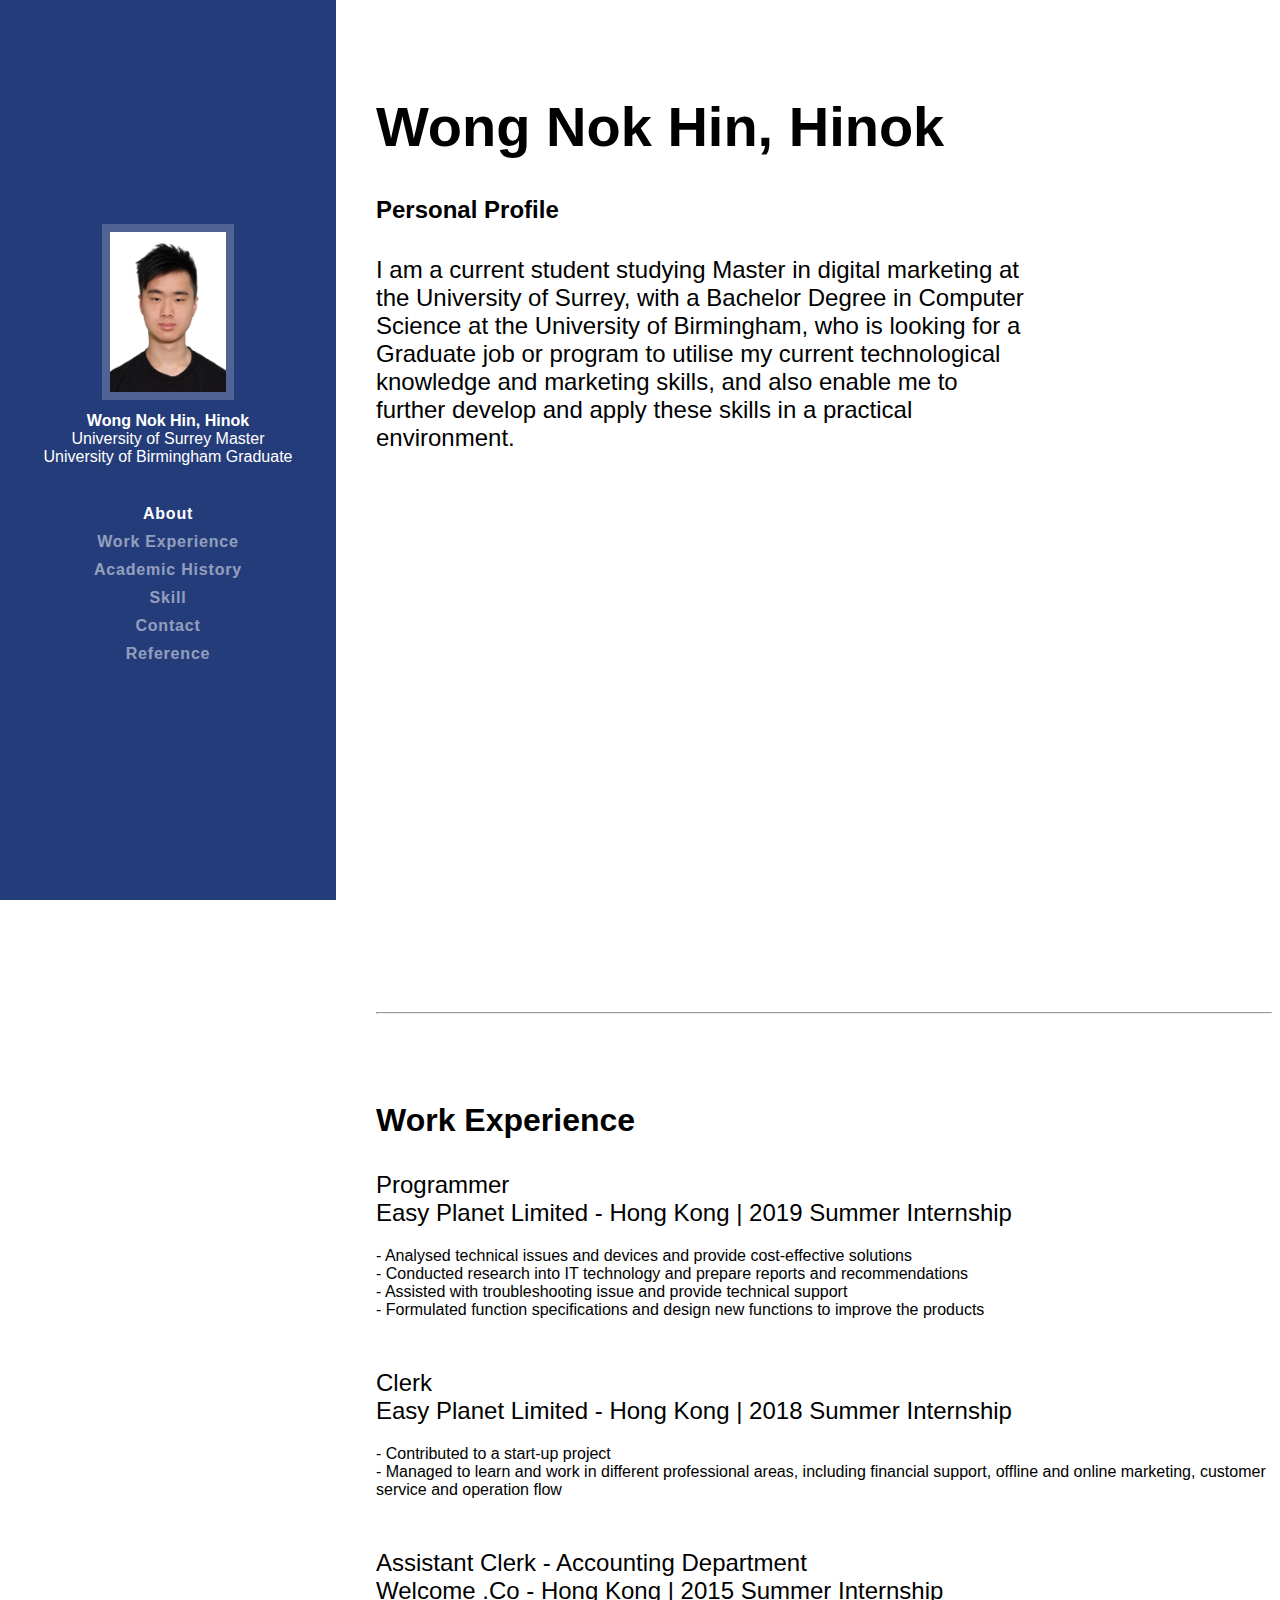
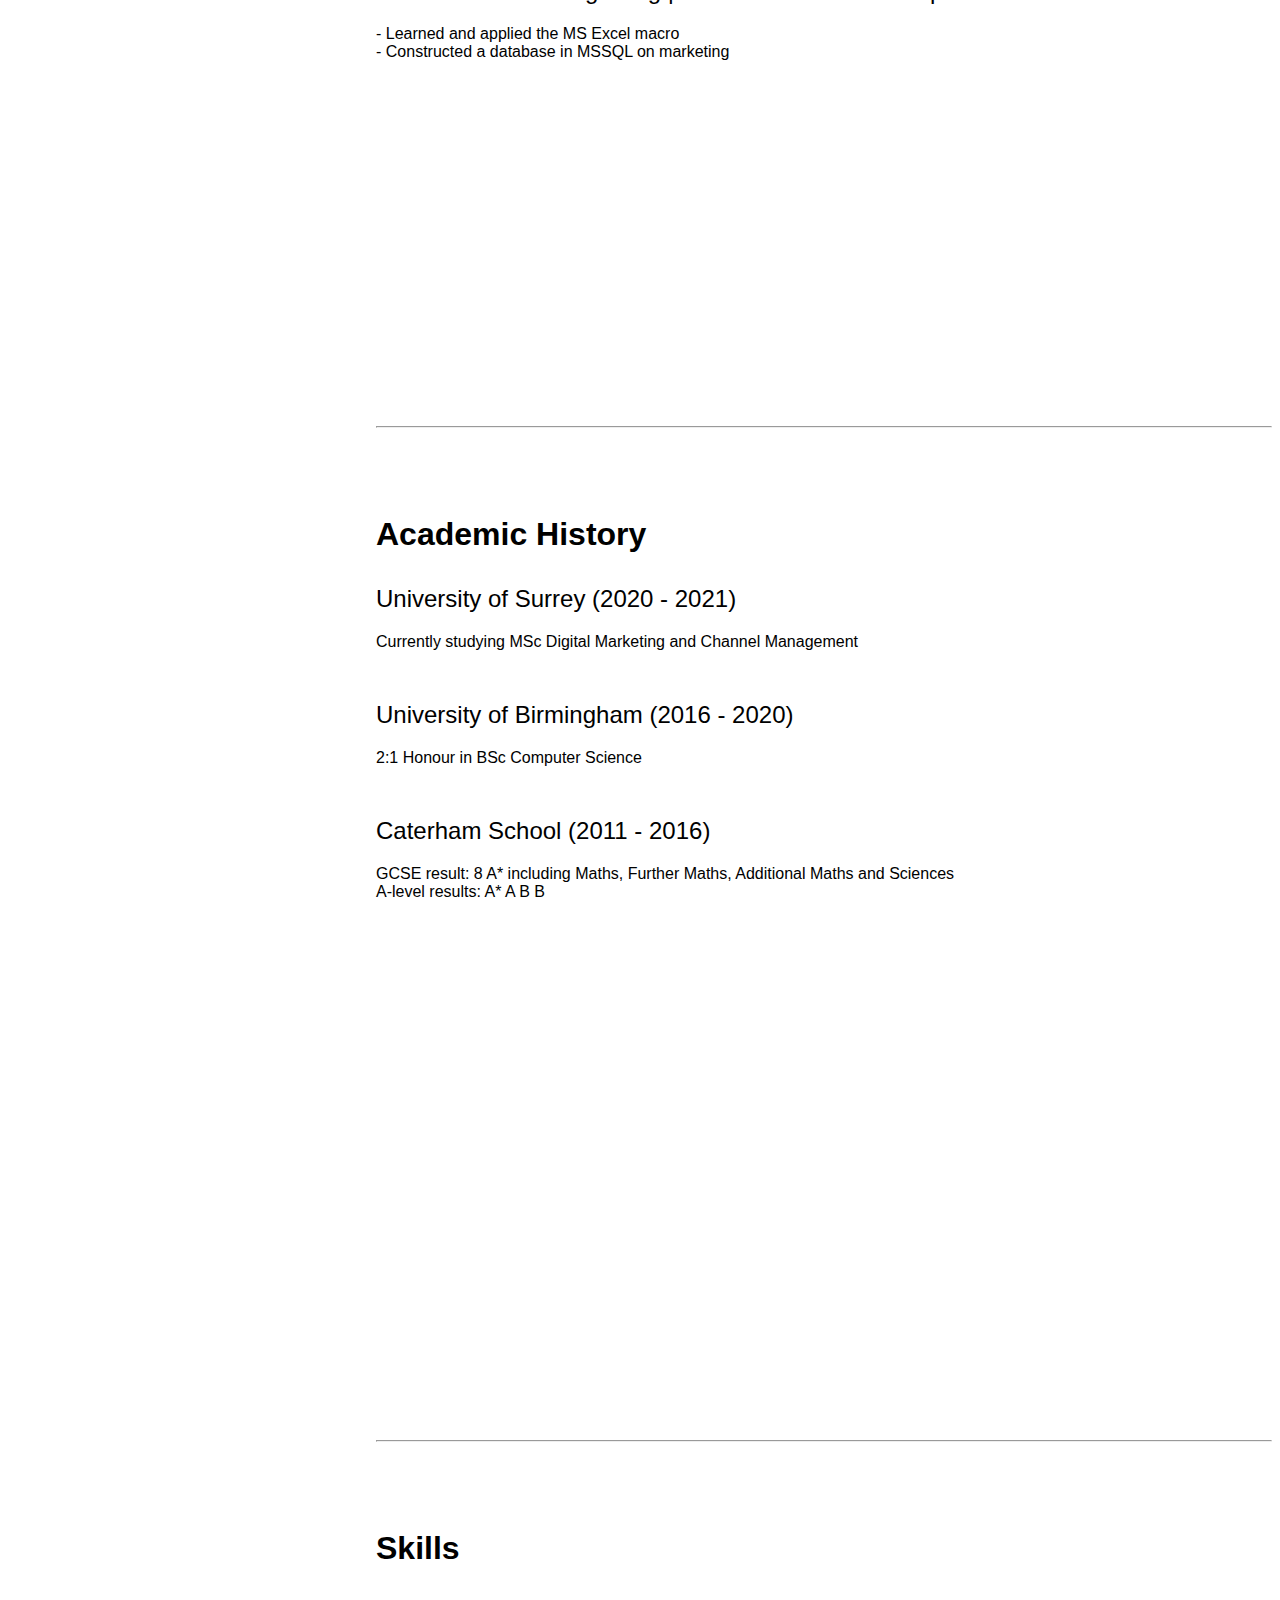
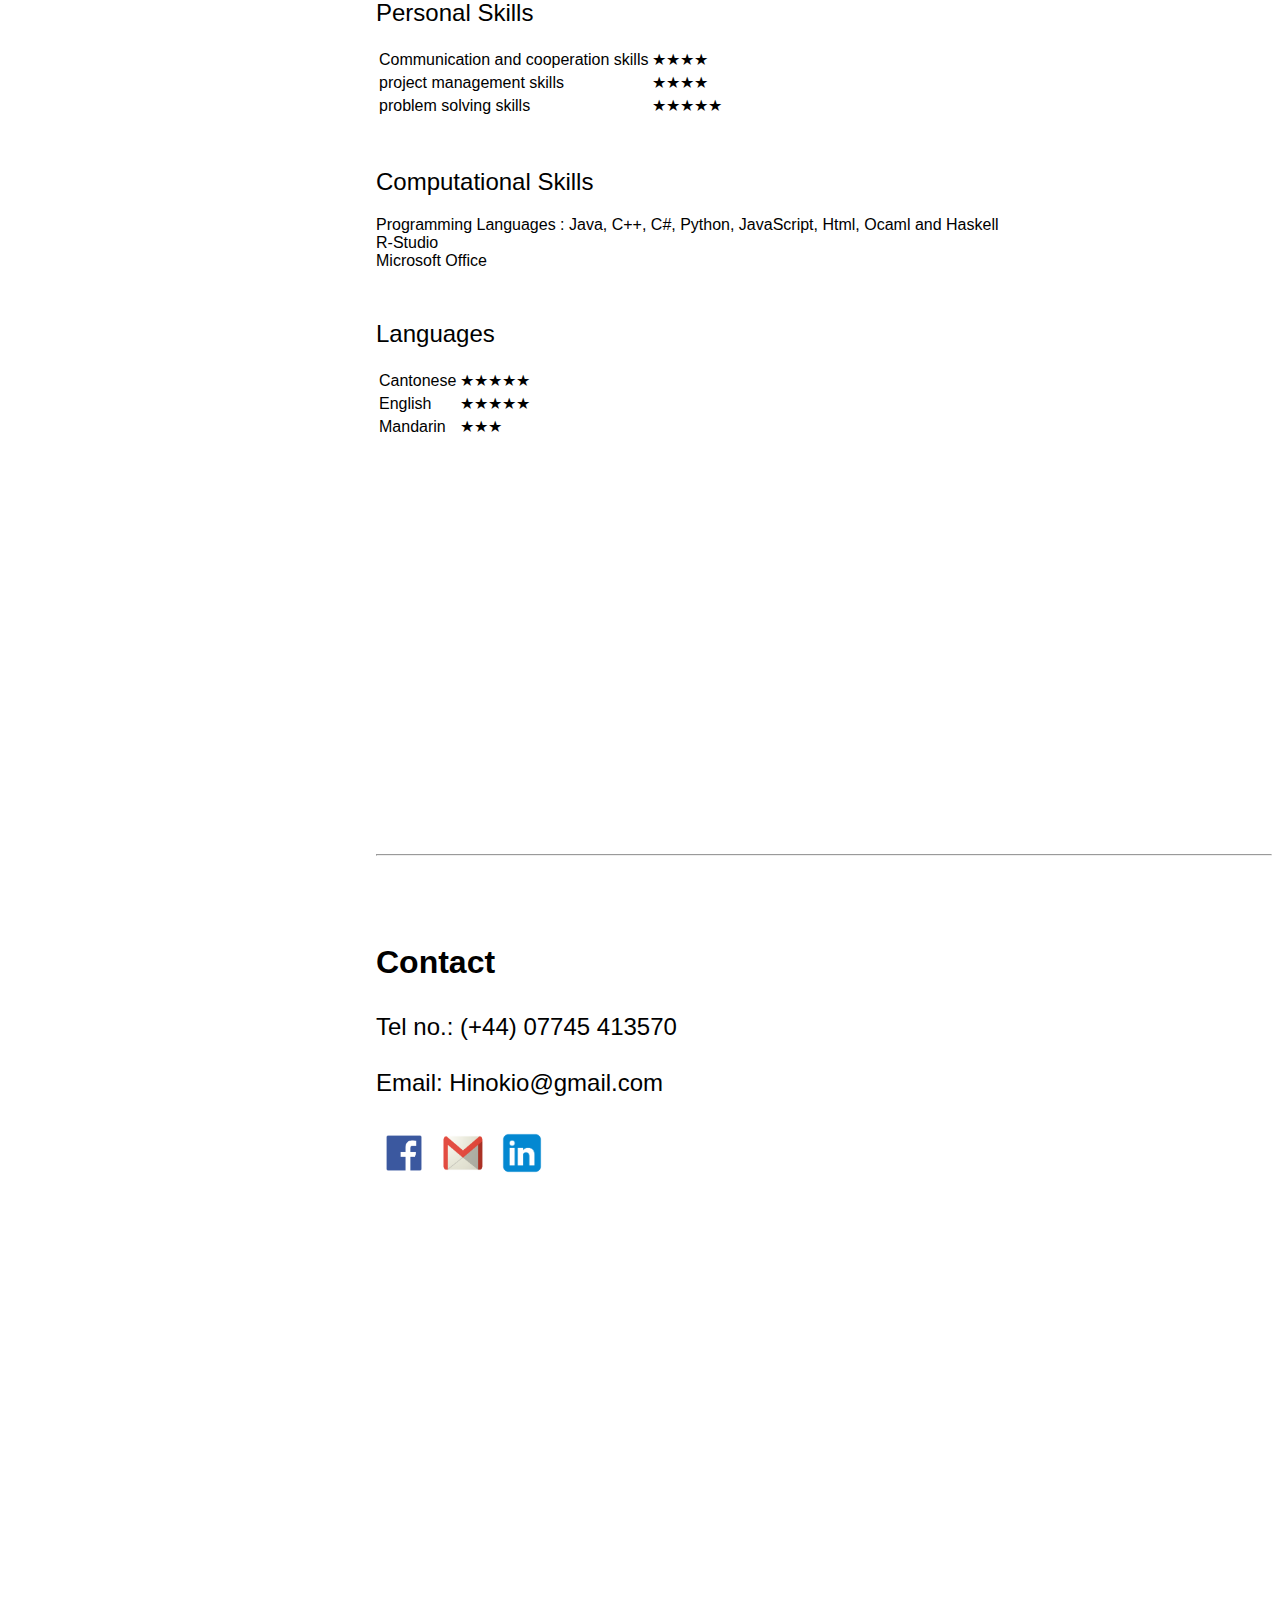
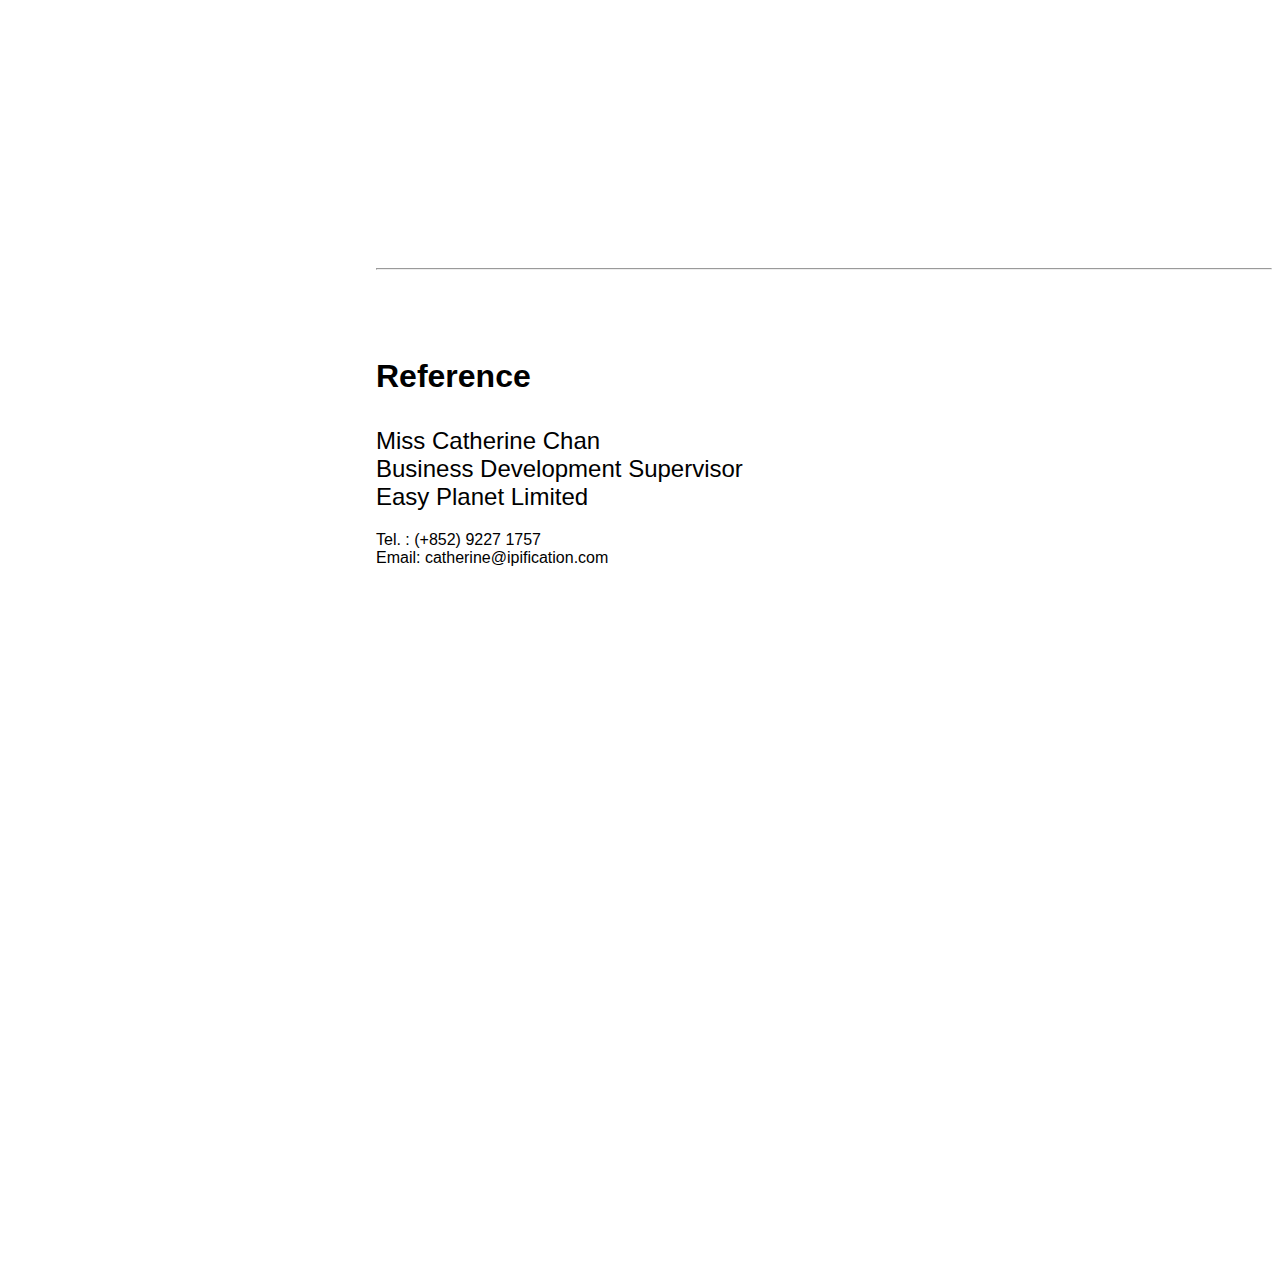
==== index.html @ a6ace49d "added logo, made changes to positions and add a raw html for assignment" ====
<!DOCTYPE html>

<html>

<head>

  <title>Wong Nok Hin, Hinok</title>

  <link rel="stylesheet" href="Hinok_CV_style.css">
  <script src="https://ajax.googleapis.com/ajax/libs/jquery/3.5.1/jquery.min.js"></script>
  <meta name="viewport" content="width=device-width, initial-scale=1">

  <script src="https://ajax.googleapis.com/ajax/libs/jquery/3.5.1/jquery.min.js"></script>
  <script src="https://maxcdn.bootstrapcdn.com/bootstrap/3.4.1/js/bootstrap.min.js"></script>
</head>

<body id="page-top">

  <div class="SideBar">
    <nav class="bg-primary" id="sideNav">
      <div class="navbar-brand">
        <span>
          <img class="img-profile" src="image/Profile1.png" alt="">
        </span>
      </div>
      <span class="navbar-text"><b>Wong Nok Hin, Hinok</b> <br>University of Surrey Master<br />University of
        Birmingham Graduate<br /><br /></span>
      <button class="navbar-toggler" type="submit" style="border: 0; background: transparent" data-toggle="collapse" data-target="#Menu"
        aria-controls="Menu" aria-expanded="false" aria-label="Toggle navigation">
        <img src="menu_button.png" width="90" height="50" alt="submit" />
      </button>
      <div class="collapse Menu" aria-expanded="false" id="Menu">
        <ul class="MenuList ">
          <li class="Menu-item">
            <a class="Menu-link active" href="#About">About</a>
          </li>
          <li class="Menu-item">
            <a class="Menu-link" href="#Work_Experience">Work Experience</a>
          </li>
          <li class="Menu-item">
            <a class="Menu-link" href="#Academic_History">Academic History</a>
          </li>
          <li class="Menu-item">
            <a class="Menu-link" href="#Skill">Skill</a>
          </li>
          <li class="Menu-item">
            <a class="Menu-link" href="#Contact">Contact</a>
          </li>
          <li class="Menu-item">
            <a class="Menu-link" href="#Reference">Reference</a>
          </li>
        </ul>
      </div>
    </nav>
  </div>
  <div class="TheWholeContent">
    <section id="About" class="BodyContent">
      <h1>Wong Nok Hin, Hinok</h1>
      <p id="demo"></p>
      <h4>Personal Profile</h4>
      <div class= "ppsubheading">
          I am a current student studying Master in digital
          marketing at the University of Surrey, with a
          Bachelor Degree in Computer Science at the University
          of Birmingham, who is looking for a Graduate job or
          program to utilise my current technological knowledge
          and marketing skills, and also enable me to further
          develop and apply these skills in a practical environment.
      </div>
    </section>
    <hr>
    <section id="Work_Experience" class="BodyContent">
      <h3>Work Experience</h3>
      <div class="Job">
        <div class= "subheading">
          Programmer <br>
          Easy Planet Limited - Hong Kong | 2019 Summer Internship
        </div>
        <div class="Description">
          - Analysed technical issues and devices and provide cost-effective solutions<br>
          - Conducted research into IT technology and prepare reports and recommendations<br>
          - Assisted with troubleshooting issue and provide technical support<br>
          - Formulated function specifications and design new functions to improve the products
        </div>
      </div>
      <div class="Job">
        <div class= "subheading">
          Clerk<br>
          Easy Planet Limited - Hong Kong | 2018 Summer Internship
        </div>
        <div class="Description">
          - Contributed to a start-up project<br>
          - Managed to learn and work in different professional areas, including financial support, offline and online marketing, customer service and operation flow
        </div>
      </div>
      <div class="Job">
        <div class= "subheading">
          Assistant Clerk - Accounting Department<br>
          Welcome .Co - Hong Kong | 2015 Summer Internship
        </div>
        <div class="Description">
          - Learned and applied the MS Excel macro<br>
          - Constructed a database in MSSQL on marketing
        </div>
      </div>
    </section>
    <hr>
    <section id="Academic_History" class="BodyContent">
      <h3>Academic History</h3>
      <div class="School">
        <div class="subheading">
          University of Surrey (2020 - 2021)
        </div>
        <div class="Description">
          Currently studying MSc Digital Marketing and Channel Management
        </div>
      </div>
      <div class="School">
        <div class="subheading">
          University of Birmingham (2016 - 2020)
        </div>
        <div class="Description">
          2:1 Honour in BSc Computer Science
        </div>
      </div>
      <div class="School">
        <div class="subheading">
          Caterham School (2011 - 2016)
        </div>
        <div class="Description">
          GCSE result: 8 A* including Maths, Further Maths, Additional Maths and Sciences<br>
          A-level results: A* A B B
        </div>
      </div>
    </section>
    <hr>
    <section id="Skill" class="BodyContent">
      <h3>Skills</h3>
      <div class="subheading">
        Personal Skills
      </div>
      <div class="Description">
        <table>
          <tbody>
            <tr>
              <td>Communication and cooperation skills</td>
              <td>★★★★</td>
            </tr>
            <tr>
              <td>project management skills</td>
              <td>★★★★</td>
            </tr>
            <tr>
              <td>problem solving skills</td>
              <td>★★★★★</td>
            </tr>
          </tbody>
        </table>
      </div>
      <div class="subheading">
        Computational Skills
      </div>
      <div class="Description">
        Programming Languages : Java, C++, C#, Python, JavaScript, Html, Ocaml and Haskell <br>
        R-Studio <br>
        Microsoft Office
      </div>
      <div class="subheading">
        Languages
      </div>
      <div class="Description">
        <table>
          <tbody>
            <tr>
              <td>Cantonese</td>
              <td>★★★★★</td>
            </tr>
            <tr>
              <td>English</td>
              <td>★★★★★</td>
            </tr>
            <tr>
              <td>Mandarin</td>
              <td>★★★</td>
            </tr>
          </tbody>
        </table>
      </div>
    </section>
    <hr>
    <section id="Contact" class="BodyContent">
      <h3>Contact</h3>
      <div class="subheading">
        Tel no.: (+44) 07745 413570<br><br>
        Email: Hinokio@gmail.com <br><br>
        <table>
          <tbody>
            <tr>
              <td>
                <a class="logo_link" href="https://www.facebook.com/hinokio.wong/" target="_blank">
                  <img class="logo" src="image/facebook_logo.png" alt="" width="50" height="50">
                </a>
              </td>
              <td>
                <a class="logo_link" href="mailto:hinokio@gmail.com" target="_blank">
                  <img class="Maillogo" src="image/gmail_logo.png" alt="" width="60" height="40">
                </a>
              </td>
              <td>
                <a class="logo_link" href="https://www.linkedin.com/in/wong-hinok-8001a8162/" target="_blank">
                  <img class="logo" src="image/linkedIn_logo.png" alt="" width="50" height="50">
                </a>
              </td>
            </tr>
          </tbody>
        </table>
      </div>
    </section>
    <hr>
    <section id="Reference" class="BodyContent">
      <h3>Reference</h3>
      <div class="subheading">
        Miss Catherine Chan<br>
        Business Development Supervisor<br>
        Easy Planet Limited<br>
      </div>
      <div class="Description">
        Tel. : (+852) 9227 1757<br>
        Email: catherine@ipification.com
      </div>

    </section>
  </div>

</body>

<script type="text/javascript" src="Hinok.js"></script>
</html>
---- Hinok_CV_style.css ----
h1,h2,h3,h4,h5,h6{
  font-family:'Segoe UI',Arial,sans-serif;
  font-weight:700;text-transform:none;color:black
}
h1{font-size:3.5rem}
h2{font-size:3.5rem}
h3{font-size:2rem}
h4{font-size:1.5rem}
body{
  font-family:'Segoe UI',Arial,sans-serif;
  padding-top:54px;color:black
}
.subheading{
  text-transform:none;
  font-weight:500;
  font-family:'Segoe UI',Arial,sans-serif;
  font-size:1.5rem
}
.Description{
  padding-top: 20px;
  padding-bottom: 50px;
}
@media (min-width:992px){
  body{
    padding-top:0;
    padding-left:23rem
  }
  .ppsubheading{
    max-width: 650px;
    text-transform:none;
    font-weight:500;
    font-family:'Segoe UI',Arial,sans-serif;
    font-size:1.5rem
  }
  .BodyContent{
    padding-top:3rem!important;
    padding-bottom:3rem!important
  }
  #sideNav{
    text-align:center;
    position:fixed;
    top:0;
    left:0;
    display:flex;
    flex-direction:column;
    width:21rem;
    height:100vh
  }
  #sideNav .navbar-brand{
    display:flex;
    margin:auto auto 0;
    padding:.5rem
  }
  #sideNav .navbar-brand .img-profile{
    max-width:10rem;
    max-height:10rem;
    border:.5rem solid rgba(255,255,255,.2)
  }
  #sideNav .navbar-toggler{
    display: none;
  }
  #sideNav .Menu{
    display:flex;
    align-items:center;
    flex-grow:0;width:100%;
    margin-bottom:auto
  }
  #sideNav .Menu .MenuList{
    flex-direction:column;
    width:100%
  }
  #sideNav .Menu .MenuList .Menu-item{
    display:block
  }
  #sideNav .Menu .MenuList .Menu-item .Menu-link{
    display:block;
    padding:5px;
    text-decoration:none;
  }
}
@media (max-width:991.9px){
  .BodyContent{
    padding-bottom:3rem!important
  }
  .TheWholeContent{
    padding-left:1rem;
    padding-right:1rem;
  }
  body{
    padding-left:0rem;
    margin-left: 0rem;
  }
  h1{
    text-transform:none;
    font-size:2.5rem
  }
  .ppsubheading{
    max-width: 650px;
    text-transform:none;
    font-weight:400;
    font-family:'Segoe UI',Arial,sans-serif;
    font-size:1.4rem
  }
  #sideNav{
    position: fixed; /* Set the navbar to fixed position */
    top: 0; /* Position the navbar at the top of the page */
    width: 100%;
  }
  #sideNav .navbar-brand{
    display: none;
  }
  #sideNav .navbar-text{
    display: none;
  }
  #sideNav .navbar-toggler{
    display: inline-block;
  }
  .collapse:not(.show) {
    display: none;
  }
  #sideNav .Menu .MenuList .Menu-item .Menu-link{
    display:block;
    padding:5px;
    text-decoration:none;
  }
  img.logo{
    width: 100px;
    height: 100px;
  }
  img.Maillogo{
    width:120px;
    height: 80px;
  }
}
@media (min-width:768px){
  .BodyContent{min-height:100vh}
  .BodyContent{min-width:18rem}
}
@media (max-width:767.9px){
  .BodyContent{min-height:100vh}
  .BodyContent{min-width:18rem}
}
#sideNav .MenuList .Menu-item .Menu-link{
  font-weight:800;
  letter-spacing:.05rem;
  text-transform:none
}
#sideNav .navbar-toggler:focus{
  outline-color:blue
}
#sideNav .navbar-text{
  color: white;
}
ul {
  margin-block-start: 1em;
  margin-block-end: 1em;
  margin-inline-start: 0px;
  margin-inline-end: 0px;
  padding-inline-start: 0px;
}
.bg-primary{background-color:#243c7a!important}
li a.active {
  color: white; opacity: 1;
}
li a:hover:not(.active) {
  color: white; opacity: 0.8;
}
li a{
  color:white; opacity: 0.5;
}
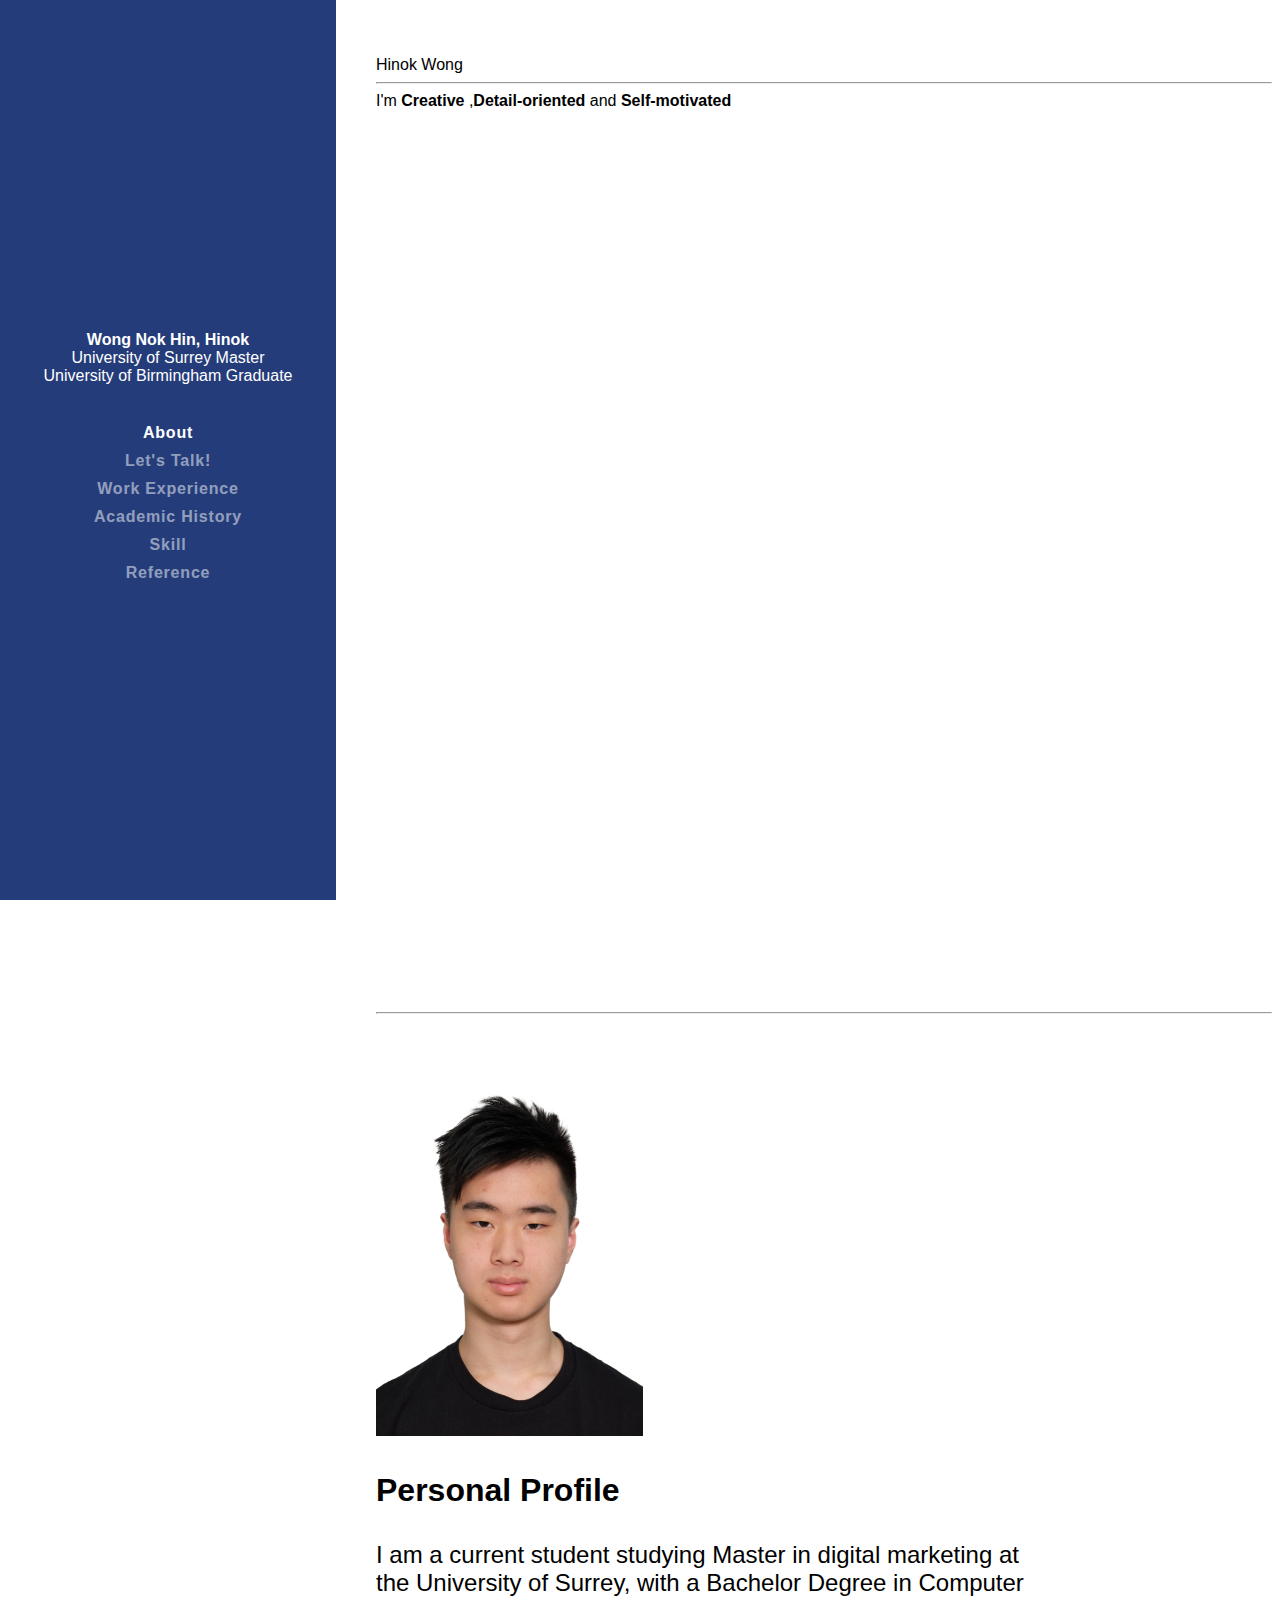
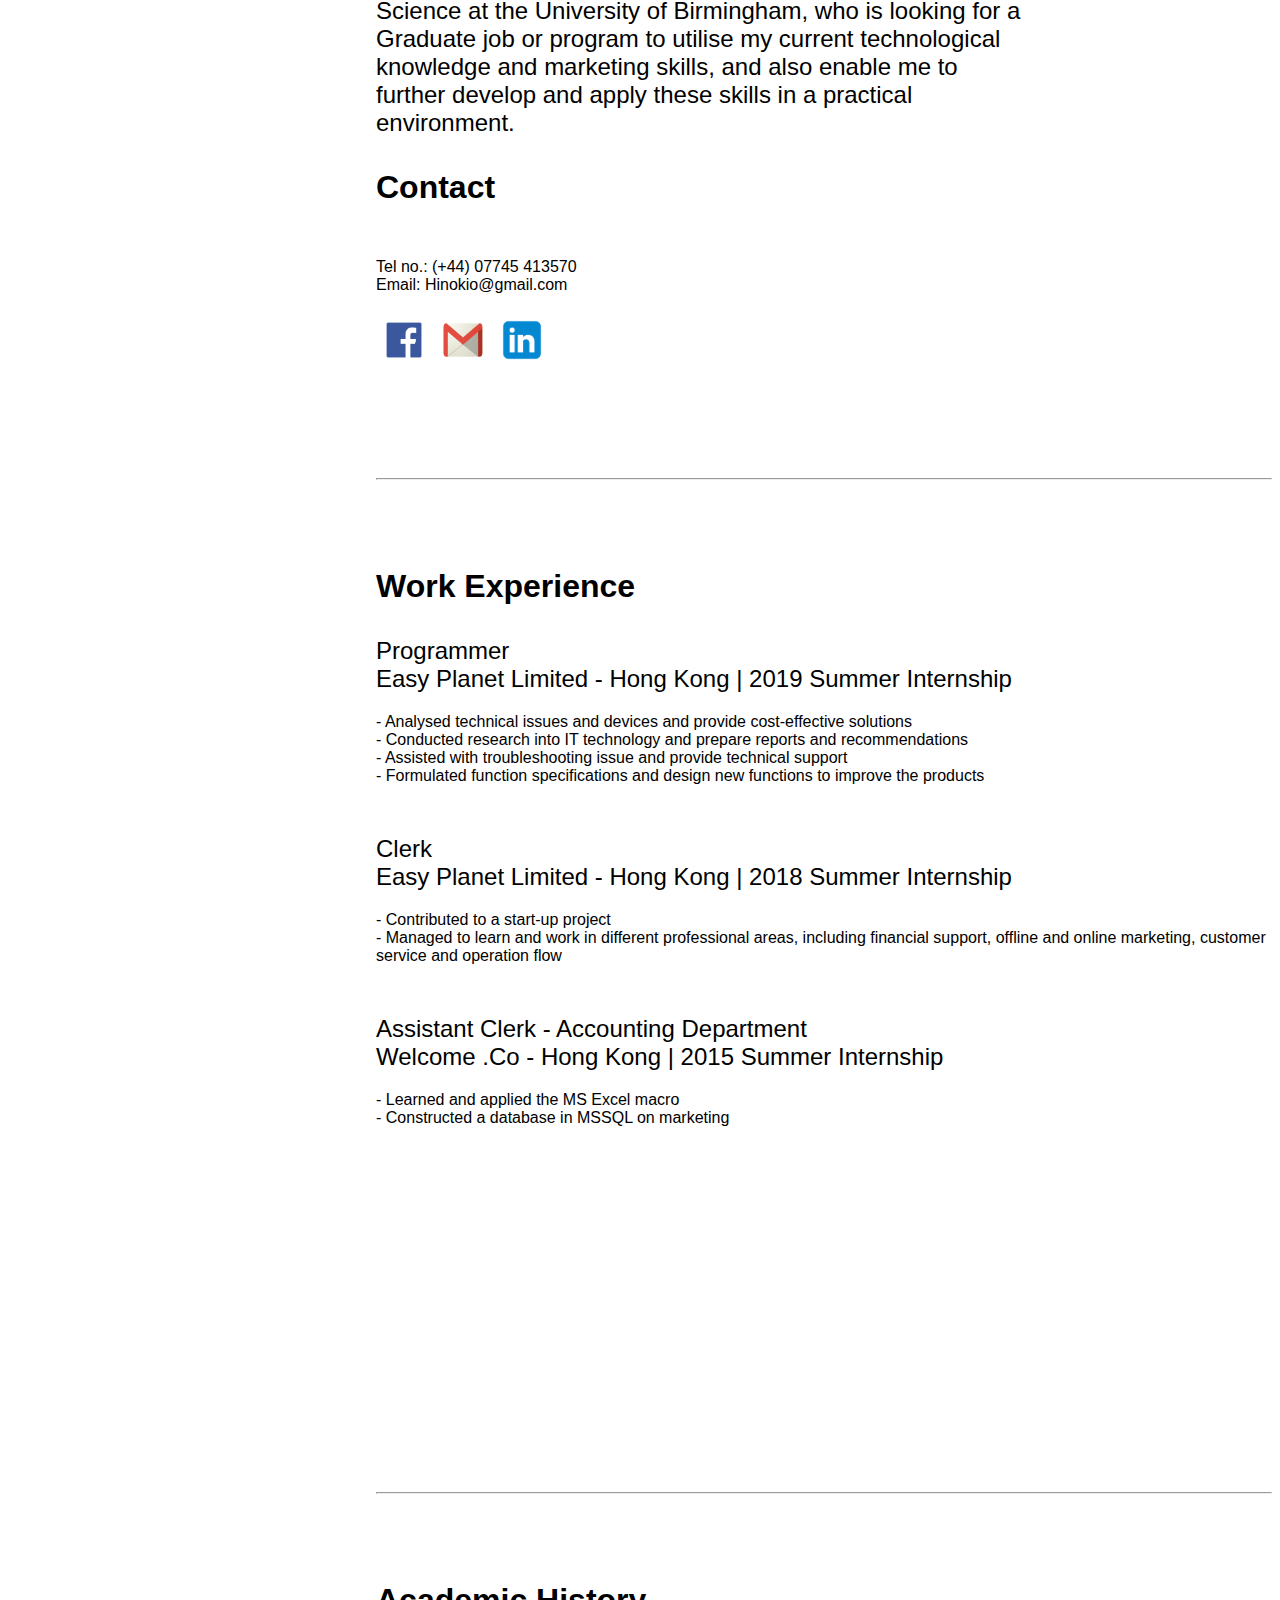
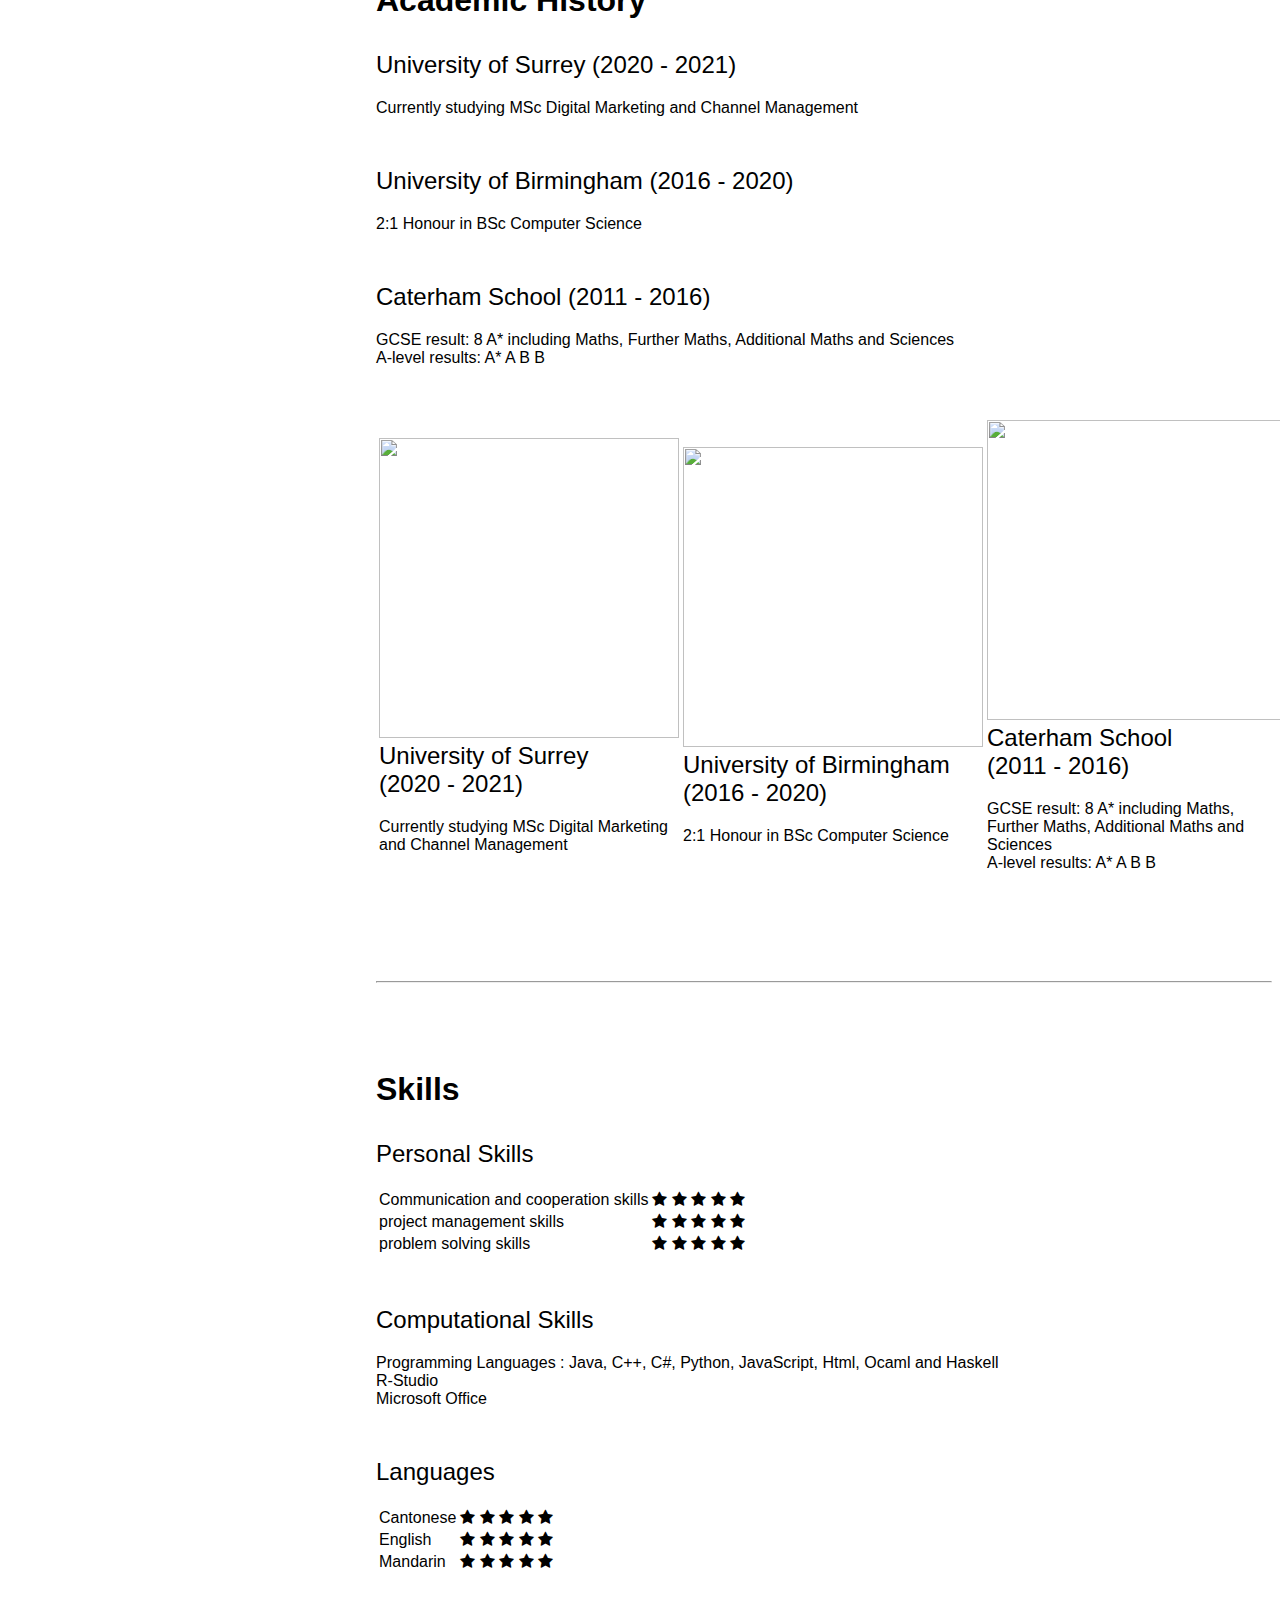
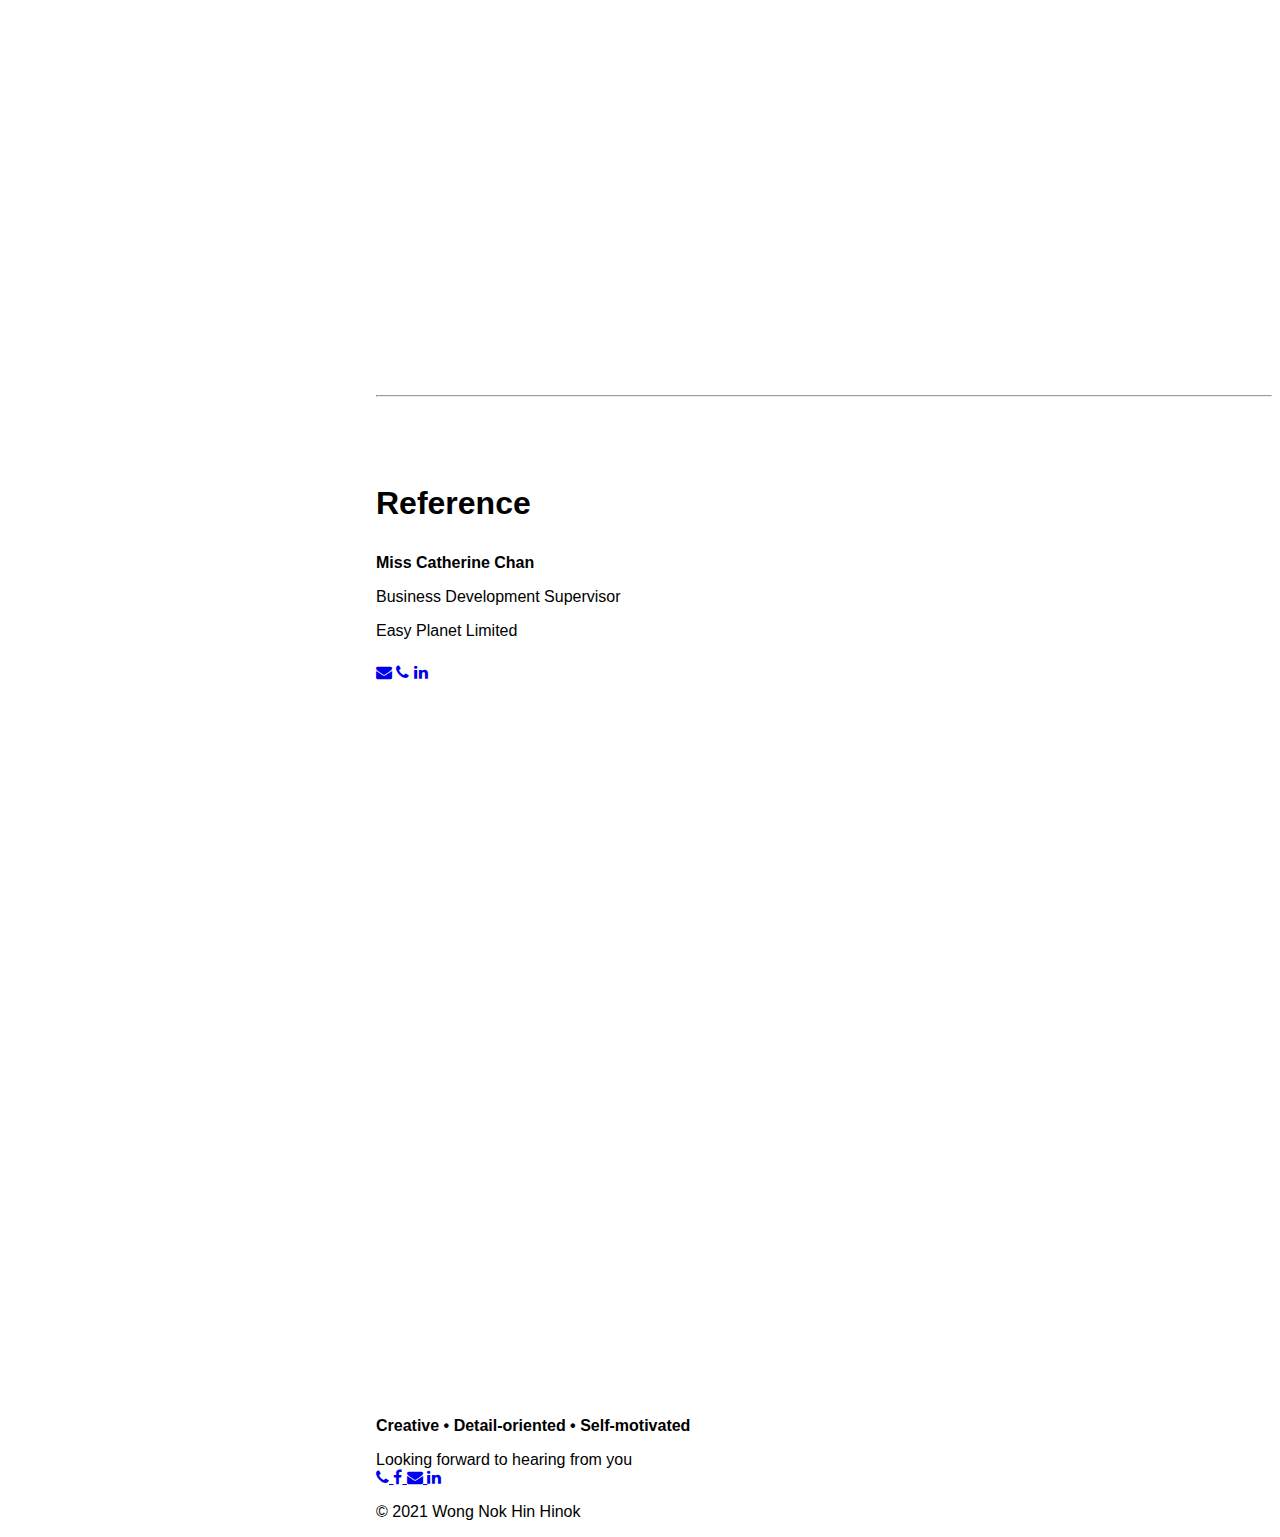
==== commit adbc6b72: "fix folder name" ====
--- a/index.html
+++ b/index.html
@@ -12,22 +12,26 @@
 
   <script src="https://ajax.googleapis.com/ajax/libs/jquery/3.5.1/jquery.min.js"></script>
   <script src="https://maxcdn.bootstrapcdn.com/bootstrap/3.4.1/js/bootstrap.min.js"></script>
+  <link rel="stylesheet" href="https://cdnjs.cloudflare.com/ajax/libs/font-awesome/4.7.0/css/font-awesome.min.css">
+
 </head>
 
-<body id="page-top">
+<body id="page">
 
   <div class="SideBar">
     <nav class="bg-primary" id="sideNav">
       <div class="navbar-brand">
         <span>
-          <img class="img-profile" src="image/Profile1.png" alt="">
+          <a href="#Landing_Page">
+            <img class="img-side" src="image/Programmer.png" alt="">
+          </a>
         </span>
       </div>
       <span class="navbar-text"><b>Wong Nok Hin, Hinok</b> <br>University of Surrey Master<br />University of
         Birmingham Graduate<br /><br /></span>
       <button class="navbar-toggler" type="submit" style="border: 0; background: transparent" data-toggle="collapse" data-target="#Menu"
         aria-controls="Menu" aria-expanded="false" aria-label="Toggle navigation">
-        <img src="menu_button.png" width="90" height="50" alt="submit" />
+        <img src="image/menu_button.png" width="90" height="50" alt="submit" />
       </button>
       <div class="collapse Menu" aria-expanded="false" id="Menu">
         <ul class="MenuList ">
@@ -35,6 +39,9 @@
             <a class="Menu-link active" href="#About">About</a>
           </li>
           <li class="Menu-item">
+            <a class="Menu-link" href="#Contact">Let's Talk!</a>
+          </li>
+          <li class="Menu-item">
             <a class="Menu-link" href="#Work_Experience">Work Experience</a>
           </li>
           <li class="Menu-item">
@@ -42,9 +49,6 @@
           </li>
           <li class="Menu-item">
             <a class="Menu-link" href="#Skill">Skill</a>
-          </li>
-          <li class="Menu-item">
-            <a class="Menu-link" href="#Contact">Contact</a>
           </li>
           <li class="Menu-item">
             <a class="Menu-link" href="#Reference">Reference</a>
@@ -53,11 +57,23 @@
       </div>
     </nav>
   </div>
+
   <div class="TheWholeContent">
+    <section id="Landing_Page" class="BodyContent landingPageContent">
+      <div class="landing_page_elements">
+        <div class="landing_page_title">
+          Hinok Wong
+          <hr>
+        </div>
+        <div class="landing_page_describe">
+          I'm <strong>Creative</strong> ,<strong>Detail-oriented</strong> and <strong>Self-motivated</strong>
+        </div>
+      </div>
+    </section>
+    <hr>
     <section id="About" class="BodyContent">
-      <h1>Wong Nok Hin, Hinok</h1>
-      <p id="demo"></p>
-      <h4>Personal Profile</h4>
+      <img class="img-profile" src="image/Profile1.png" alt="">
+      <h3>Personal Profile</h3>
       <div class= "ppsubheading">
           I am a current student studying Master in digital
           marketing at the University of Surrey, with a
@@ -67,6 +83,34 @@
           and marketing skills, and also enable me to further
           develop and apply these skills in a practical environment.
       </div>
+      <section id="Contact">
+        <h3>Contact</h3>
+        <div class="Description">
+          Tel no.: (+44) 07745 413570<br>
+          Email: Hinokio@gmail.com <br><br>
+          <table>
+            <tbody>
+              <tr>
+                <td>
+                  <a class="logo_link" href="https://www.facebook.com/hinokio.wong/" target="_blank">
+                    <img class="logo" src="image/facebook_logo.png" alt="" width="50" height="50">
+                  </a>
+                </td>
+                <td>
+                  <a class="logo_link" href="mailto:hinokio@gmail.com" target="_blank">
+                    <img class="Maillogo" src="image/gmail_logo.png" alt="" width="60" height="40">
+                  </a>
+                </td>
+                <td>
+                  <a class="logo_link" href="https://www.linkedin.com/in/wong-hinok-8001a8162/" target="_blank">
+                    <img class="logo" src="image/linkedIn_logo.png" alt="" width="50" height="50">
+                  </a>
+                </td>
+              </tr>
+            </tbody>
+          </table>
+        </div>
+      </section>
     </section>
     <hr>
     <section id="Work_Experience" class="BodyContent">
@@ -107,31 +151,91 @@
     <hr>
     <section id="Academic_History" class="BodyContent">
       <h3>Academic History</h3>
-      <div class="School">
-        <div class="subheading">
-          University of Surrey (2020 - 2021)
-        </div>
-        <div class="Description">
-          Currently studying MSc Digital Marketing and Channel Management
-        </div>
-      </div>
-      <div class="School">
-        <div class="subheading">
-          University of Birmingham (2016 - 2020)
-        </div>
-        <div class="Description">
-          2:1 Honour in BSc Computer Science
-        </div>
-      </div>
-      <div class="School">
-        <div class="subheading">
-          Caterham School (2011 - 2016)
-        </div>
-        <div class="Description">
-          GCSE result: 8 A* including Maths, Further Maths, Additional Maths and Sciences<br>
-          A-level results: A* A B B
-        </div>
-      </div>
+      <div class="vertical_list">
+        <div class="School">
+          <div class="subheading">
+            University of Surrey (2020 - 2021)
+          </div>
+          <div class="Description">
+            Currently studying MSc Digital Marketing and Channel Management
+          </div>
+        </div>
+        <div class="School">
+          <div class="subheading">
+            University of Birmingham (2016 - 2020)
+          </div>
+          <div class="Description">
+            2:1 Honour in BSc Computer Science
+          </div>
+        </div>
+        <div class="School">
+          <div class="subheading">
+            Caterham School (2011 - 2016)
+          </div>
+          <div class="Description">
+            GCSE result: 8 A* including Maths, Further Maths, Additional Maths and Sciences<br>
+            A-level results: A* A B B
+          </div>
+        </div>
+      </div>
+      <table class="horizontal_flipCard_list">
+        <tbody>
+          <tr>
+            <td>
+              <div class="flip-card">
+                <div class="flip-card-inner">
+                  <div class="flip-card-front">
+                    <img class="img-school" src="image/UOSlogo.png" alt="" style="width:300px;height:300px;">
+                  </div>
+                  <div class="flip-card-back">
+                    <div class="subheading">
+                      University of Surrey <br> (2020 - 2021)
+                    </div>
+                    <div class="Description">
+                      Currently studying MSc Digital Marketing and Channel Management
+                    </div>
+                  </div>
+                </div>
+              </div>
+            </td>
+            <td>
+              <div class="flip-card">
+                <div class="flip-card-inner">
+                  <div class="flip-card-front">
+                    <img class="img-school" src="image/UOBlogo.jpg" alt="" style="width:300px;height:300px;">
+                  </div>
+                  <div class="flip-card-back">
+                    <div class="subheading">
+                      University of Birmingham <br> (2016 - 2020)
+                    </div>
+                    <div class="Description">
+                      2:1 Honour in BSc Computer Science
+                    </div>
+                  </div>
+                </div>
+              </div>
+            </td>
+            <td>
+              <div class="flip-card">
+                <div class="flip-card-inner">
+                  <div class="flip-card-front">
+                    <img class="img-school" src="image/CatSlogo.jpg" alt="" style="width:300px;height:300px;">
+                  </div>
+                  <div class="flip-card-back">
+                    <div class="subheading">
+                      Caterham School <br> (2011 - 2016)
+                    </div>
+                    <div class="Description">
+                      GCSE result: 8 A* including Maths, Further Maths, Additional Maths and Sciences<br>
+                      A-level results: A* A B B
+                    </div>
+                  </div>
+                </div>
+              </div>
+            </td>
+          </tr>
+        </tbody>
+      </table>
     </section>
     <hr>
     <section id="Skill" class="BodyContent">
@@ -144,15 +248,33 @@
           <tbody>
             <tr>
               <td>Communication and cooperation skills</td>
-              <td>★★★★</td>
+              <td>
+                <span class="fa fa-star checked"></span>
+                <span class="fa fa-star checked"></span>
+                <span class="fa fa-star checked"></span>
+                <span class="fa fa-star checked"></span>
+                <span class="fa fa-star"></span>
+              </td>
             </tr>
             <tr>
               <td>project management skills</td>
-              <td>★★★★</td>
+              <td>
+                <span class="fa fa-star checked"></span>
+                <span class="fa fa-star checked"></span>
+                <span class="fa fa-star checked"></span>
+                <span class="fa fa-star checked"></span>
+                <span class="fa fa-star"></span>
+              </td>
             </tr>
             <tr>
               <td>problem solving skills</td>
-              <td>★★★★★</td>
+              <td>
+                <span class="fa fa-star checked"></span>
+                <span class="fa fa-star checked"></span>
+                <span class="fa fa-star checked"></span>
+                <span class="fa fa-star checked"></span>
+                <span class="fa fa-star checked"></span>
+              </td>
             </tr>
           </tbody>
         </table>
@@ -173,64 +295,80 @@
           <tbody>
             <tr>
               <td>Cantonese</td>
-              <td>★★★★★</td>
+              <td>
+                <span class="fa fa-star checked"></span>
+                <span class="fa fa-star checked"></span>
+                <span class="fa fa-star checked"></span>
+                <span class="fa fa-star checked"></span>
+                <span class="fa fa-star checked"></span>
+              </td>
             </tr>
             <tr>
               <td>English</td>
-              <td>★★★★★</td>
+              <td>
+                <span class="fa fa-star checked"></span>
+                <span class="fa fa-star checked"></span>
+                <span class="fa fa-star checked"></span>
+                <span class="fa fa-star checked"></span>
+                <span class="fa fa-star checked"></span>
+              </td>
             </tr>
             <tr>
               <td>Mandarin</td>
-              <td>★★★</td>
+              <td>
+                <span class="fa fa-star checked"></span>
+                <span class="fa fa-star checked"></span>
+                <span class="fa fa-star checked"></span>
+                <span class="fa fa-star"></span>
+                <span class="fa fa-star"></span>
+              </td>
             </tr>
           </tbody>
         </table>
       </div>
     </section>
     <hr>
-    <section id="Contact" class="BodyContent">
-      <h3>Contact</h3>
-      <div class="subheading">
-        Tel no.: (+44) 07745 413570<br><br>
-        Email: Hinokio@gmail.com <br><br>
-        <table>
-          <tbody>
-            <tr>
-              <td>
-                <a class="logo_link" href="https://www.facebook.com/hinokio.wong/" target="_blank">
-                  <img class="logo" src="image/facebook_logo.png" alt="" width="50" height="50">
-                </a>
-              </td>
-              <td>
-                <a class="logo_link" href="mailto:hinokio@gmail.com" target="_blank">
-                  <img class="Maillogo" src="image/gmail_logo.png" alt="" width="60" height="40">
-                </a>
-              </td>
-              <td>
-                <a class="logo_link" href="https://www.linkedin.com/in/wong-hinok-8001a8162/" target="_blank">
-                  <img class="logo" src="image/linkedIn_logo.png" alt="" width="50" height="50">
-                </a>
-              </td>
-            </tr>
-          </tbody>
-        </table>
-      </div>
-    </section>
-    <hr>
     <section id="Reference" class="BodyContent">
       <h3>Reference</h3>
-      <div class="subheading">
-        Miss Catherine Chan<br>
-        Business Development Supervisor<br>
-        Easy Planet Limited<br>
-      </div>
-      <div class="Description">
-        Tel. : (+852) 9227 1757<br>
-        Email: catherine@ipification.com
-      </div>
-
-    </section>
+      <div class="card">
+        <p class="R_Name"><strong>Miss Catherine Chan</strong></h1>
+        <p class="R_Title">Business Development Supervisor</p>
+        <p>Easy Planet Limited</p>
+        <div style="margin: 24px 0;" class="Reference_Icon">
+          <a href="mailto:catherine@ipification.com"><i class="fa fa-envelope"></i></a>
+          <a href="tel:+852-9227-1575"><i class="fa fa-phone"></i></a>
+          <a href="https://www.linkedin.com/in/catherine-chan-b6790113b/?originalSubdomain=hk"><i class="fa fa-linkedin"></i></a>
+        </div>
+      </div>
+    </section>
+
   </div>
+
+  <footer class="site-footer">
+    <div class="footer_heading">
+      <p><strong>Creative • Detail-oriented • Self-motivated</strong></p>
+    </div>
+    <div class="footer_contact_link">
+      Looking forward to hearing from you
+    </div>
+    <div class="footer_contact_linkIcon_list">
+      <a class="footer_contact_linkIcon" href="tel:+44-77454-13570" target="_blank">
+        <i class="fa fa-phone"></i>
+      </a>
+      <a class="footer_contact_linkIcon" href="https://www.facebook.com/hinokio.wong/" target="_blank">
+        <i class="fa fa-facebook"></i>
+      </a>
+      <a class="footer_contact_linkIcon" href="mailto:hinokio@gmail.com" target="_blank">
+        <i class="fa fa-envelope"></i>
+      </a>
+      <a class="footer_contact_linkIcon" href="https://www.linkedin.com/in/wong-hinok-8001a8162/" target="_blank">
+        <i class="fa fa-linkedin"></i>
+      </a>
+    </div>
+    <div class="copyright_tag">
+      <p>© 2021 Wong Nok Hin Hinok</p>
+    </div>
+  </footer>
 
 </body>
 
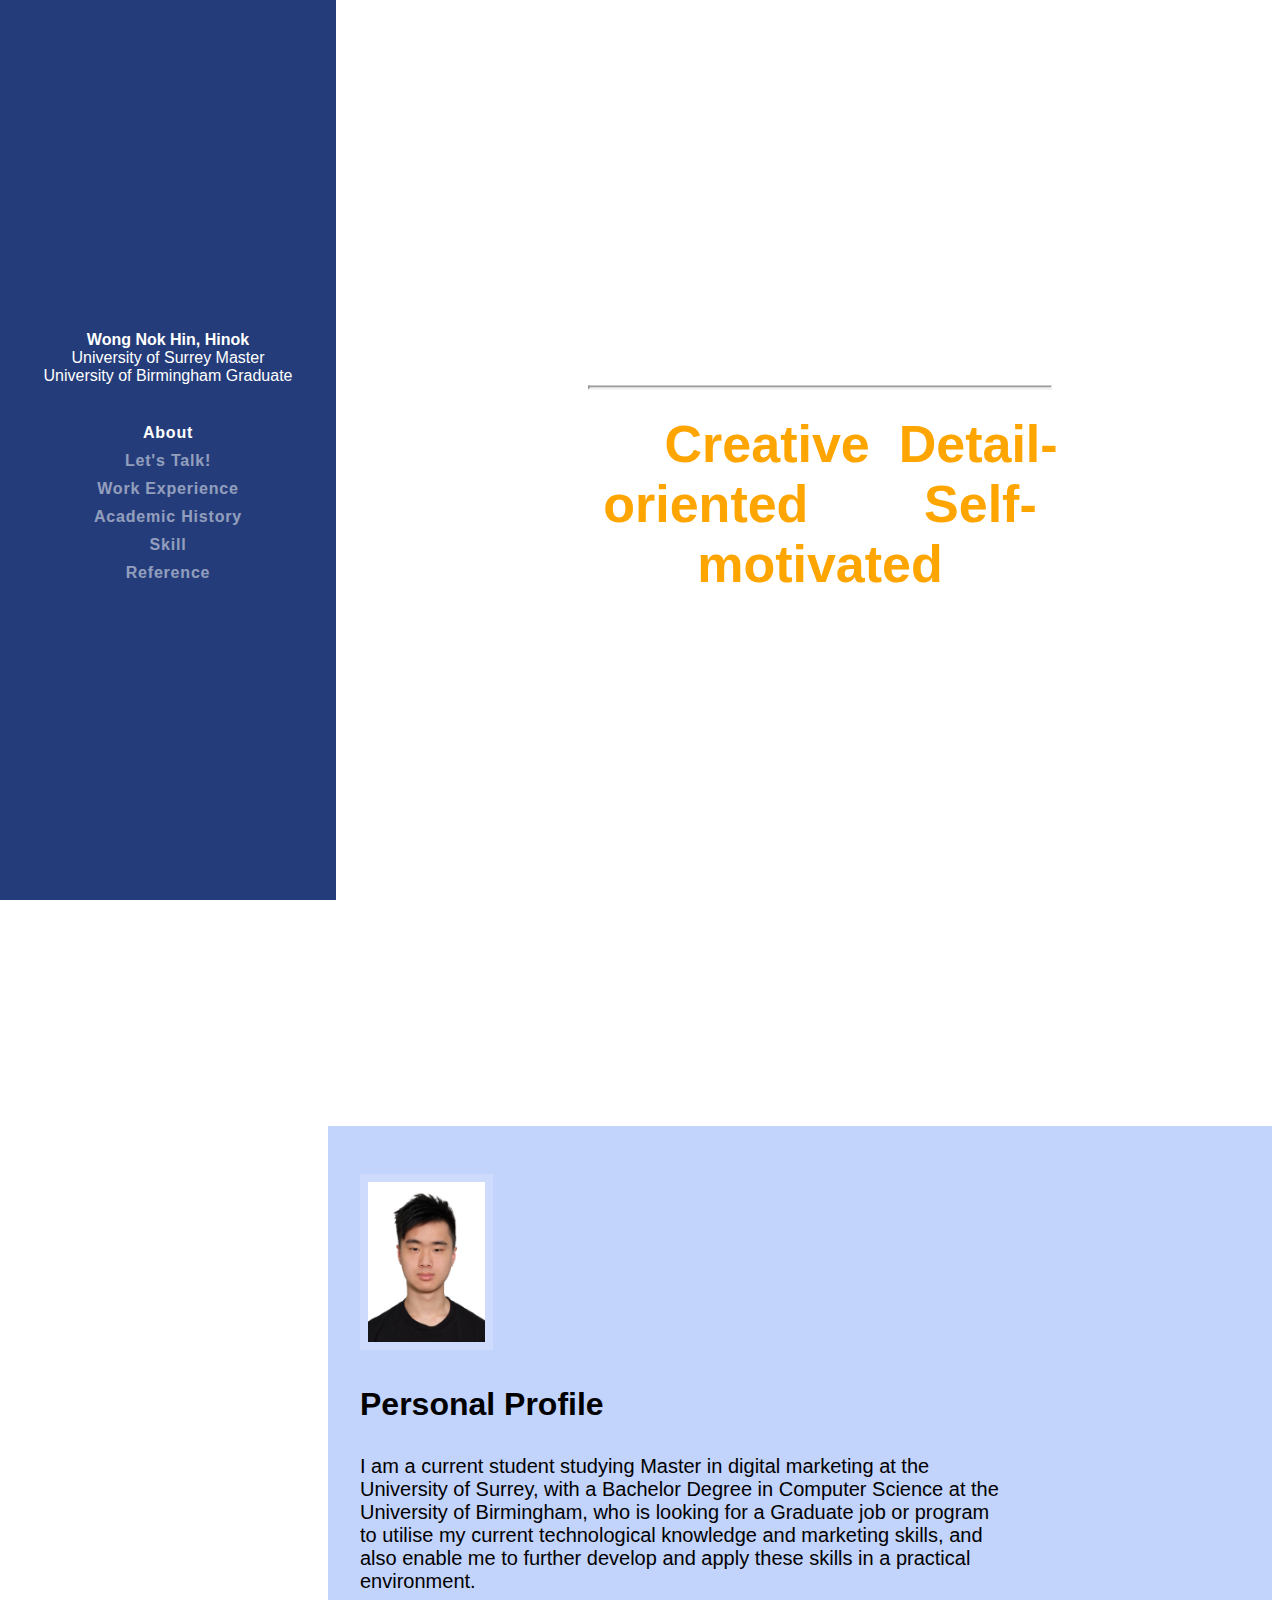
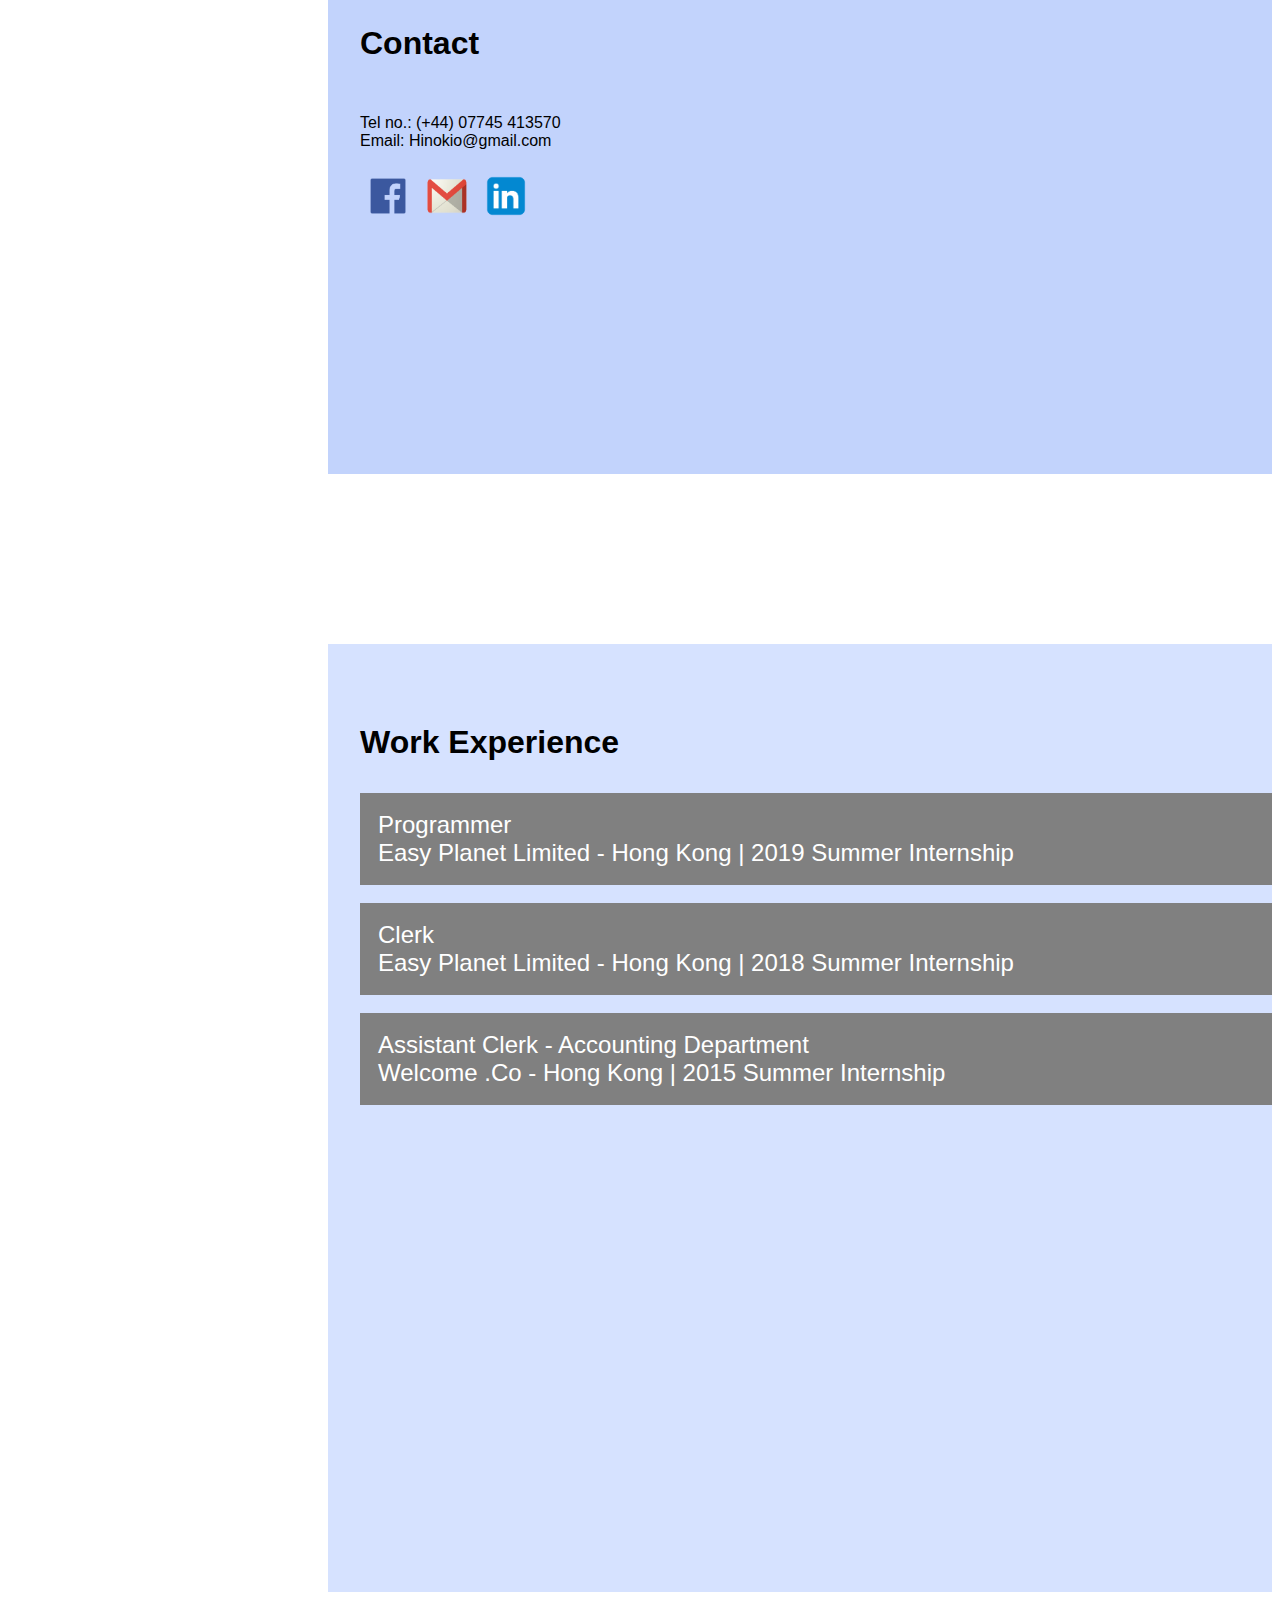
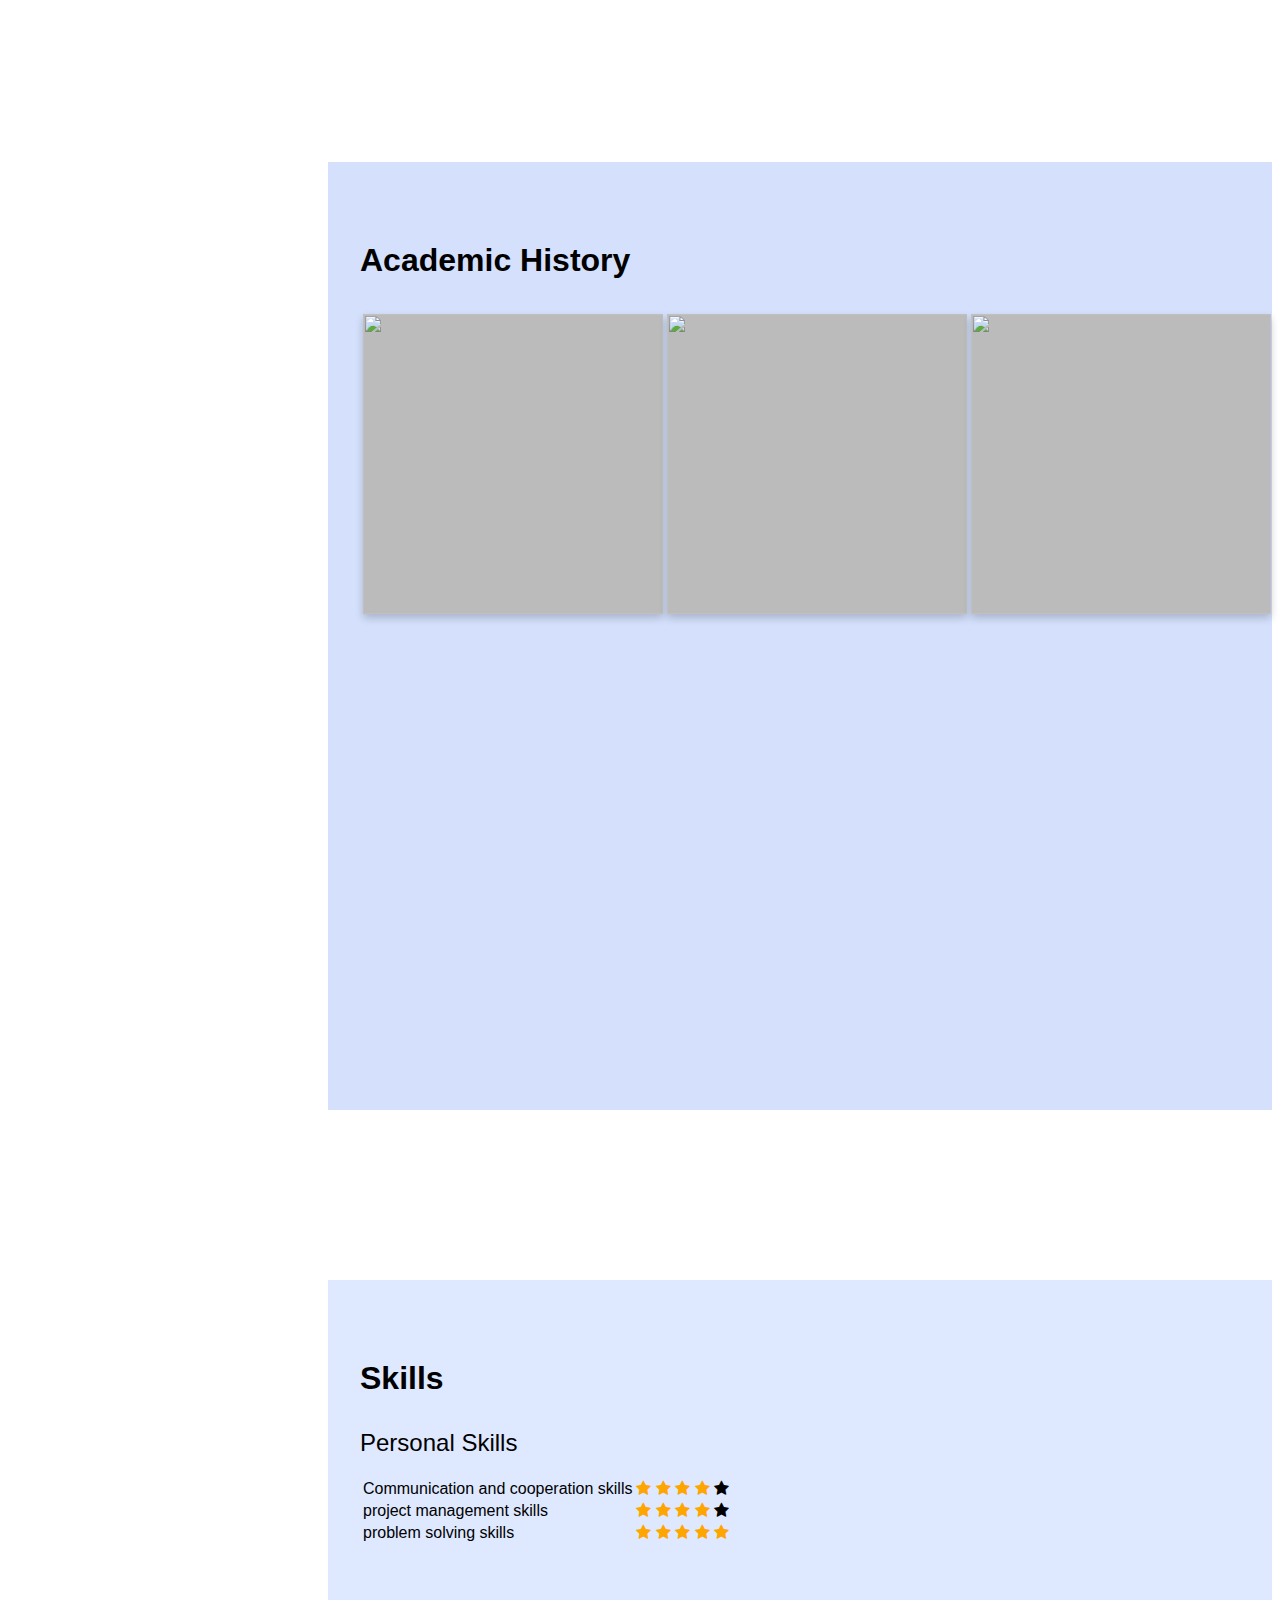
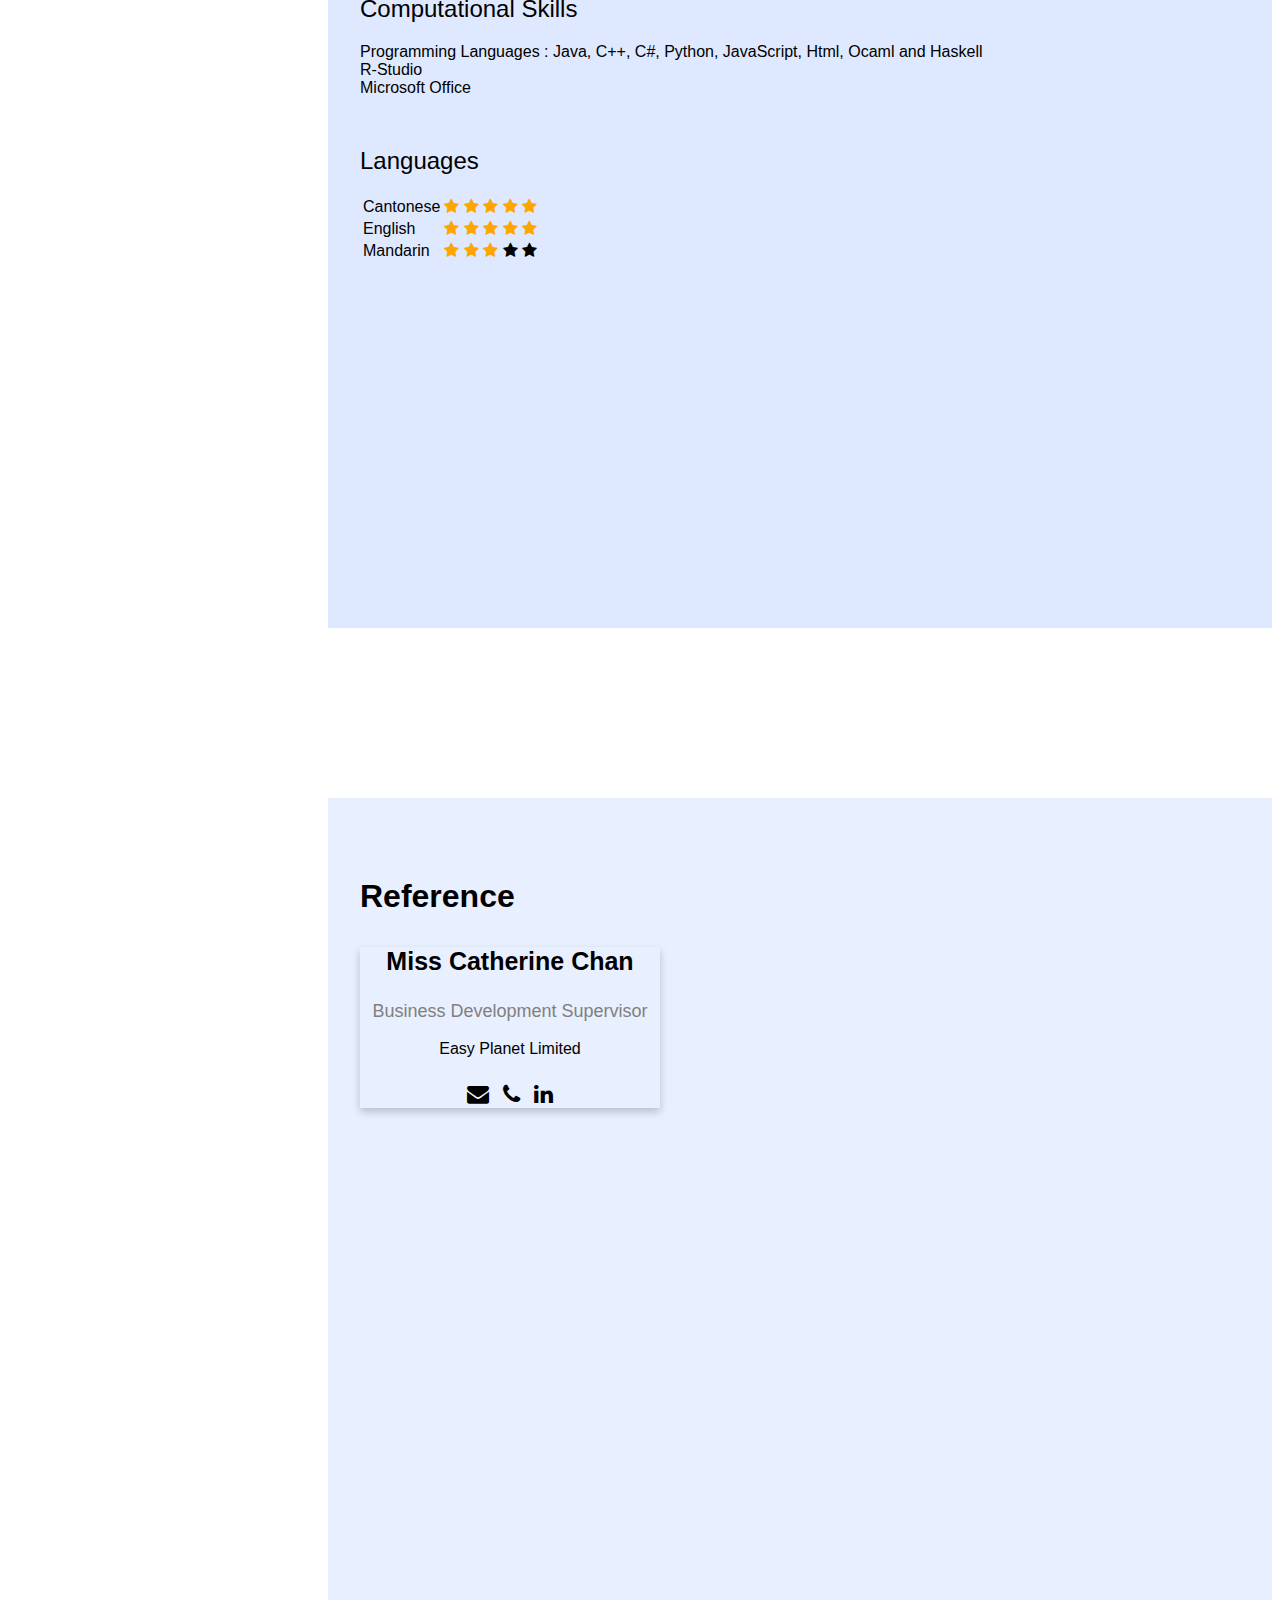
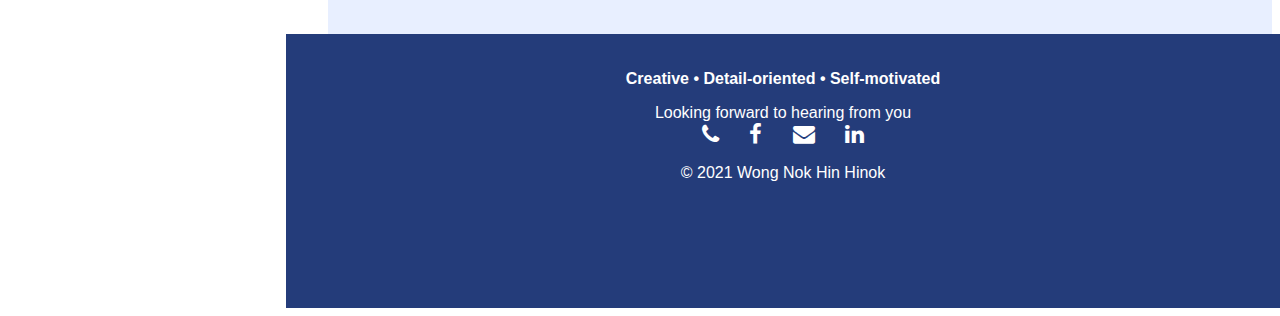
==== commit 7fdb63c5: "minor changes on assignment 1 and css code structure" ====
--- a/index.html
+++ b/index.html
@@ -1,9 +1,10 @@
 <!DOCTYPE html>
 
-<html>
+<html lang="en" dir="ltr">
 
 <head>
 
+  <meta charset="utf-8">
   <title>Wong Nok Hin, Hinok</title>
 
   <link rel="stylesheet" href="Hinok_CV_style.css">
@@ -23,7 +24,7 @@
       <div class="navbar-brand">
         <span>
           <a href="#Landing_Page">
-            <img class="img-side" src="image/Programmer.png" alt="">
+            <img class="img-side" src="image/programmer.png" alt="">
           </a>
         </span>
       </div>
@@ -116,35 +117,79 @@
     <section id="Work_Experience" class="BodyContent">
       <h3>Work Experience</h3>
       <div class="Job">
-        <div class= "subheading">
-          Programmer <br>
-          Easy Planet Limited - Hong Kong | 2019 Summer Internship
-        </div>
-        <div class="Description">
-          - Analysed technical issues and devices and provide cost-effective solutions<br>
-          - Conducted research into IT technology and prepare reports and recommendations<br>
-          - Assisted with troubleshooting issue and provide technical support<br>
-          - Formulated function specifications and design new functions to improve the products
-        </div>
-      </div>
-      <div class="Job">
-        <div class= "subheading">
-          Clerk<br>
-          Easy Planet Limited - Hong Kong | 2018 Summer Internship
-        </div>
-        <div class="Description">
-          - Contributed to a start-up project<br>
-          - Managed to learn and work in different professional areas, including financial support, offline and online marketing, customer service and operation flow
-        </div>
-      </div>
-      <div class="Job">
-        <div class= "subheading">
-          Assistant Clerk - Accounting Department<br>
-          Welcome .Co - Hong Kong | 2015 Summer Internship
-        </div>
-        <div class="Description">
-          - Learned and applied the MS Excel macro<br>
-          - Constructed a database in MSSQL on marketing
+        <div class="WE_WebList">
+          <button type="button" class="collapsible">
+            <div class= "subheading">
+              Programmer <br>
+              Easy Planet Limited - Hong Kong | 2019 Summer Internship
+            </div>
+          </button>
+          <div class="content">
+            <div class="Description">
+              - Analysed technical issues and devices and provide cost-effective solutions<br>
+              - Conducted research into IT technology and prepare reports and recommendations<br>
+              - Assisted with troubleshooting issue and provide technical support<br>
+              - Formulated function specifications and design new functions to improve the products
+            </div>
+          </div>
+          <hr>
+          <button type="button" class="collapsible">
+            <div class= "subheading">
+              Clerk<br>
+              Easy Planet Limited - Hong Kong | 2018 Summer Internship
+            </div>
+          </button>
+          <div class="content">
+            <div class="Description">
+              - Contributed to a start-up project<br>
+              - Managed to learn and work in different professional areas, including financial support, offline and online marketing, customer service and operation flow
+            </div>
+          </div>
+          <hr>
+          <button type="button" class="collapsible">
+            <div class= "subheading">
+              Assistant Clerk - Accounting Department<br>
+              Welcome .Co - Hong Kong | 2015 Summer Internship
+            </div>
+          </button>
+          <div class="content">
+            <div class="Description">
+              - Learned and applied the MS Excel macro<br>
+              - Constructed a database in MSSQL on marketing
+            </div>
+          </div>
+        </div>
+        <div class="WE_phoneVer">
+          <div class= "subheading">
+            Programmer <br>
+            Easy Planet Limited - Hong Kong | 2019 Summer Internship
+          </div>
+          <div class="Description">
+            - Analysed technical issues and devices and provide cost-effective solutions<br>
+            - Conducted research into IT technology and prepare reports and recommendations<br>
+            - Assisted with troubleshooting issue and provide technical support<br>
+            - Formulated function specifications and design new functions to improve the products
+          </div>
+          <div class="Job">
+            <div class= "subheading">
+              Clerk<br>
+              Easy Planet Limited - Hong Kong | 2018 Summer Internship
+            </div>
+            <div class="Description">
+              - Contributed to a start-up project<br>
+              - Managed to learn and work in different professional areas, including financial support, offline and online marketing, customer service and operation flow
+            </div>
+          </div>
+          <div class="Job">
+            <div class= "subheading">
+              Assistant Clerk - Accounting Department<br>
+              Welcome .Co - Hong Kong | 2015 Summer Internship
+            </div>
+            <div class="Description">
+              - Learned and applied the MS Excel macro<br>
+              - Constructed a database in MSSQL on marketing
+            </div>
+          </div>
         </div>
       </div>
     </section>
--- a/Hinok_CV_style.css
+++ b/Hinok_CV_style.css
@@ -6,9 +6,36 @@
 h2{font-size:3.5rem}
 h3{font-size:2rem}
 h4{font-size:1.5rem}
+hr{opacity: 0;}
 body{
   font-family:'Segoe UI',Arial,sans-serif;
-  padding-top:54px;color:black
+  padding-top:54px;
+  color:black;
+}
+.checked {
+  color: orange;
+}
+.collapsible {
+  background-color: grey;
+  color: white;
+  cursor: pointer;
+  padding: 18px;
+  width: 100%;
+  border: none;
+  text-align: left;
+  outline: none;
+  font-size: 15px;
+}
+
+button.active, .collapsible:hover {
+  background-color: orange;
+}
+
+.content {
+  padding: 0 18px;
+  display: none;
+  overflow: hidden;
+  background-color: #f1f1f1;
 }
 .subheading{
   text-transform:none;
@@ -20,21 +47,186 @@
   padding-top: 20px;
   padding-bottom: 50px;
 }
+.card {
+  box-shadow: 0 4px 8px 0 rgba(0, 0, 0, 0.2);
+  max-width: 300px;
+  text-align: center;
+  font-family: arial;
+}
+.R_Title {
+  color: grey;
+  font-size: 18px;
+}
+.R_Name {
+  color: black;
+  font-size: 25px;
+}
+.Reference_Icon a{
+  text-decoration: none;
+  font-size: 22px;
+  color: black;
+  padding-left: 5px;
+  padding-right: 5px;
+}
+.site-footer .footer_contact_link {
+  text-decoration:none;
+  color: white;
+}
+.site-footer .footer_contact_linkIcon_list a{
+  text-decoration: none;
+  font-size: 22px;
+  color: white;
+  padding-left: 12px;
+  padding-right: 12px;
+}
+#sideNav .MenuList .Menu-item .Menu-link{
+  font-weight:800;
+  letter-spacing:.05rem;
+  text-transform:none
+}
+#sideNav .navbar-toggler:focus{
+  outline-color:blue
+}
+#sideNav .navbar-text{
+  color: white;
+}
+ul {
+  margin-block-start: 1em;
+  margin-block-end: 1em;
+  margin-inline-start: 0px;
+  margin-inline-end: 0px;
+  padding-inline-start: 0px;
+}
+.bg-primary{background-color:#243c7a!important}
+li a.active {
+  color: white; opacity: 1;
+}
+li a:hover:not(.active) {
+  color: white; opacity: 0.8;
+}
+li a{
+  color:white; opacity: 0.5;
+}
+.flip-card {
+  background-color: transparent;
+  width: 300px;
+  height: 300px;
+  perspective: 1000px;
+}
+
+.flip-card-inner {
+  position: relative;
+  width: 100%;
+  height: 100%;
+  text-align: center;
+  transition: transform 0.6s;
+  transform-style: preserve-3d;
+  box-shadow: 0 4px 8px 0 rgba(0,0,0,0.2);
+}
+
+.flip-card:hover .flip-card-inner {
+  transform: rotateY(180deg);
+}
+
+.flip-card-front, .flip-card-back {
+  position: absolute;
+  width: 100%;
+  height: 100%;
+  -webkit-backface-visibility: hidden;
+  backface-visibility: hidden;
+}
+
+.flip-card-front {
+  background-color: #bbb;
+  color: black;
+}
+
+.flip-card-back {
+  background-color: #243c7a;
+  color: white;
+  transform: rotateY(180deg);
+}
 @media (min-width:992px){
+  .vertical_list{
+    display:none;
+  }
+  .WE_phoneVer {
+    display:none;
+  }
   body{
     padding-top:0;
-    padding-left:23rem
+    padding-left:20rem;
+    background-image: url(image/UOS.png);
+    background-repeat: no-repeat;
+    background-size: 110% auto;
+    background-attachment: fixed;
   }
   .ppsubheading{
     max-width: 650px;
     text-transform:none;
-    font-weight:500;
-    font-family:'Segoe UI',Arial,sans-serif;
-    font-size:1.5rem
+    font-weight:450;
+    font-family:'Segoe UI',Arial,sans-serif;
+    font-size:1.25rem
   }
   .BodyContent{
     padding-top:3rem!important;
-    padding-bottom:3rem!important
+    margin-bottom:10rem!important;
+    padding-left:2rem;
+    min-height:100vh;
+    min-width:18rem;
+  }
+  #About{
+    background-color: #c2d3fc;
+  }
+  #Work_Experience{
+    background-color: #d6e2ff;
+  }
+  #Academic_History{
+    background-color: #d4e0fc;
+  }
+  #Skill{
+    background-color: #dee8ff;
+  }
+  #Reference{
+    background-color: #e8efff;
+  }
+  .BodyContent .img-profile{
+    max-width:10rem;
+    max-height:10rem;
+    border:.5rem solid rgba(255,255,255,.2)
+  }
+  #Landing_Page{
+    background-image: url(image/World.png);
+    background-repeat: no-repeat;
+    background-position: center;
+    background-size: 100% auto;
+    background-attachment: fixed;
+    text-align: center;
+  }
+  .landing_page_elements{
+    position: absolute;
+    top: 50%;
+    transform: translateY(-50%);
+  }
+  .landing_page_title{
+    font-family:'Segoe UI',Arial,sans-serif;
+    font-size: 3rem;
+    color:white;
+  }
+  .landing_page_title hr {
+    opacity: 1;
+    width:50%;
+    border-width:2px;
+  }
+  .landing_page_describe {
+    font-family:'Segoe UI',Arial,sans-serif;
+    font-size: 3.25rem;
+    color:white;
+    width:60%;
+    display:inline-block;
+  }
+  .landing_page_describe strong {
+    color:orange;
   }
   #sideNav{
     text-align:center;
@@ -51,10 +243,10 @@
     margin:auto auto 0;
     padding:.5rem
   }
-  #sideNav .navbar-brand .img-profile{
+  #sideNav .navbar-brand .img-side{
     max-width:10rem;
     max-height:10rem;
-    border:.5rem solid rgba(255,255,255,.2)
+    /* border:.5rem solid rgba(255,255,255,.2) */
   }
   #sideNav .navbar-toggler{
     display: none;
@@ -77,10 +269,39 @@
     padding:5px;
     text-decoration:none;
   }
+
+  .site-footer {
+    background-color: #243c7a;
+    padding-left:0;
+    margin-left: -42px;
+    padding-top: 20px;
+    margin-top: -272px;
+    padding-bottom: 110px;
+    margin-right: -8px;
+    text-align:center;
+    align-items: center;
+    color: white;
+  }
 }
 @media (max-width:991.9px){
+  .horizontal_flipCard_list{
+    display:none;
+  }
+  .WE_WebList {
+    display:none;
+  }
   .BodyContent{
-    padding-bottom:3rem!important
+    padding-bottom:3rem!important;
+    margin-right: -24px;
+    margin-left: -30px;
+    padding-left:30px;
+    padding-right:20px;
+    min-height:90vh;
+    min-width:18rem;
+  }
+  .landingPageContent{
+    padding-left:-30px;
+    margin-top: -6px;
   }
   .TheWholeContent{
     padding-left:1rem;
@@ -89,6 +310,11 @@
   body{
     padding-left:0rem;
     margin-left: 0rem;
+    background-image: url(image/UOS.png);
+    background-repeat: no-repeat;
+    background-size: 300% auto;
+    background-attachment: fixed;
+    overflow-x: hidden;
   }
   h1{
     text-transform:none;
@@ -101,6 +327,56 @@
     font-family:'Segoe UI',Arial,sans-serif;
     font-size:1.4rem
   }
+  #About .img-profile{
+    display: none;
+  }
+  #Landing_Page{
+    background-image: url(image/World.png);
+    /* background-repeat: no-repeat; */
+    background-position: center;
+    /* background-size: 200% auto; */
+    background-attachment: fixed;
+    text-align: center;
+  }
+  .landing_page_elements{
+    margin: auto;
+  }
+  .landing_page_title{
+    padding-top: 178px;
+    font-family:'Segoe UI',Arial,sans-serif;
+    font-size: 2rem;
+    color:white;
+  }
+  .landing_page_title hr {
+    opacity: 1;
+    width:50%;
+    border-width:2px;
+  }
+  .landing_page_describe {
+    font-family:'Segoe UI',Arial,sans-serif;
+    font-size: 1.5rem;
+    color:white;
+    width:60%;
+    display:inline-block;
+  }
+  .landing_page_describe strong {
+    color:orange;
+  }
+  #About{
+    background-color: #c2d3fc;
+  }
+  #Work_Experience{
+    background-color: #d6e2ff;
+  }
+  #Academic_History{
+    background-color: #d4e0fc;
+  }
+  #Skill{
+    background-color: #dee8ff;
+  }
+  #Reference{
+    background-color: #e8efff;
+  }
   #sideNav{
     position: fixed; /* Set the navbar to fixed position */
     top: 0; /* Position the navbar at the top of the page */
@@ -123,48 +399,15 @@
     padding:5px;
     text-decoration:none;
   }
-  img.logo{
-    width: 100px;
-    height: 100px;
-  }
-  img.Maillogo{
-    width:120px;
-    height: 80px;
-  }
-}
-@media (min-width:768px){
-  .BodyContent{min-height:100vh}
-  .BodyContent{min-width:18rem}
-}
-@media (max-width:767.9px){
-  .BodyContent{min-height:100vh}
-  .BodyContent{min-width:18rem}
-}
-#sideNav .MenuList .Menu-item .Menu-link{
-  font-weight:800;
-  letter-spacing:.05rem;
-  text-transform:none
-}
-#sideNav .navbar-toggler:focus{
-  outline-color:blue
-}
-#sideNav .navbar-text{
-  color: white;
-}
-ul {
-  margin-block-start: 1em;
-  margin-block-end: 1em;
-  margin-inline-start: 0px;
-  margin-inline-end: 0px;
-  padding-inline-start: 0px;
-}
-.bg-primary{background-color:#243c7a!important}
-li a.active {
-  color: white; opacity: 1;
-}
-li a:hover:not(.active) {
-  color: white; opacity: 0.8;
-}
-li a{
-  color:white; opacity: 0.5;
-}
+  .site-footer {
+    background-color: #243c7a;
+    padding-left: 0;
+    margin-left: -10px;
+    padding-top: 20px;
+    margin-top: -320px;
+    padding-bottom: 110px;
+    margin-right: -10px;
+    text-align:center;
+    color: white;
+  }
+}
